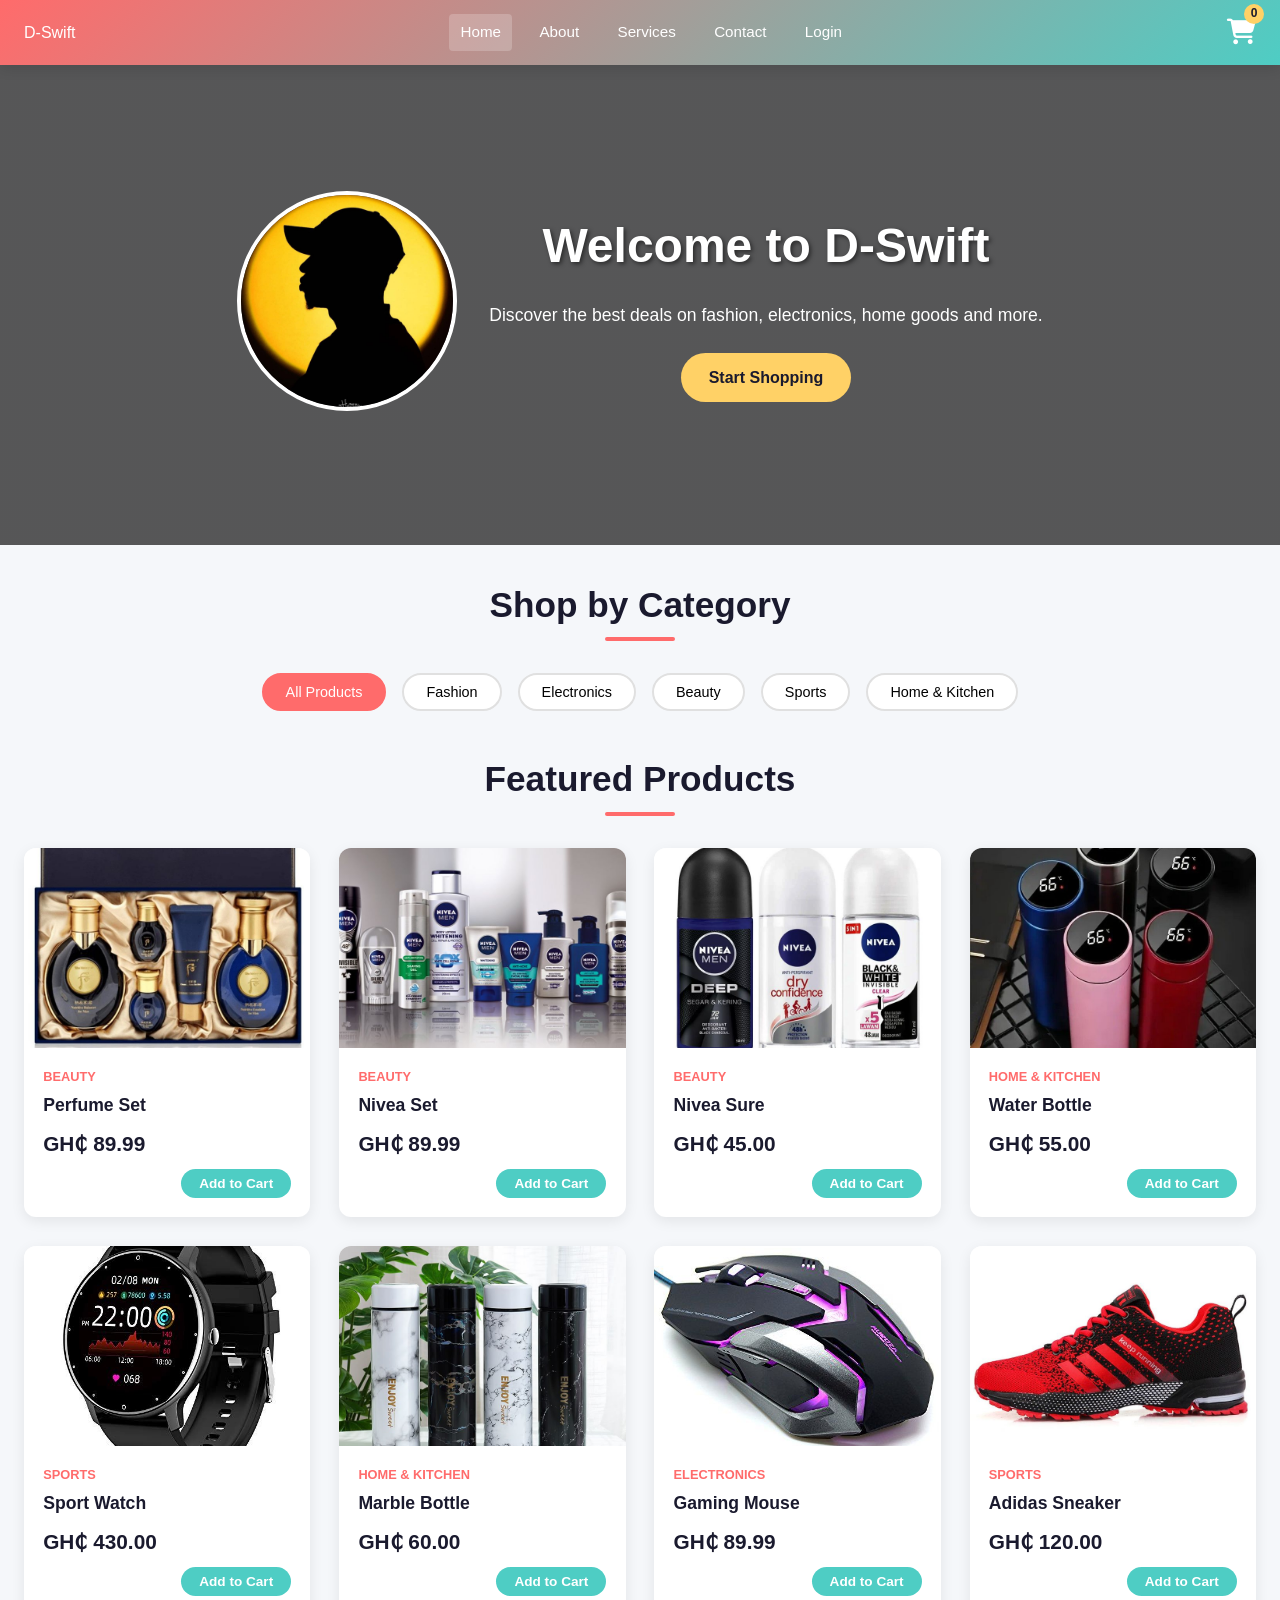
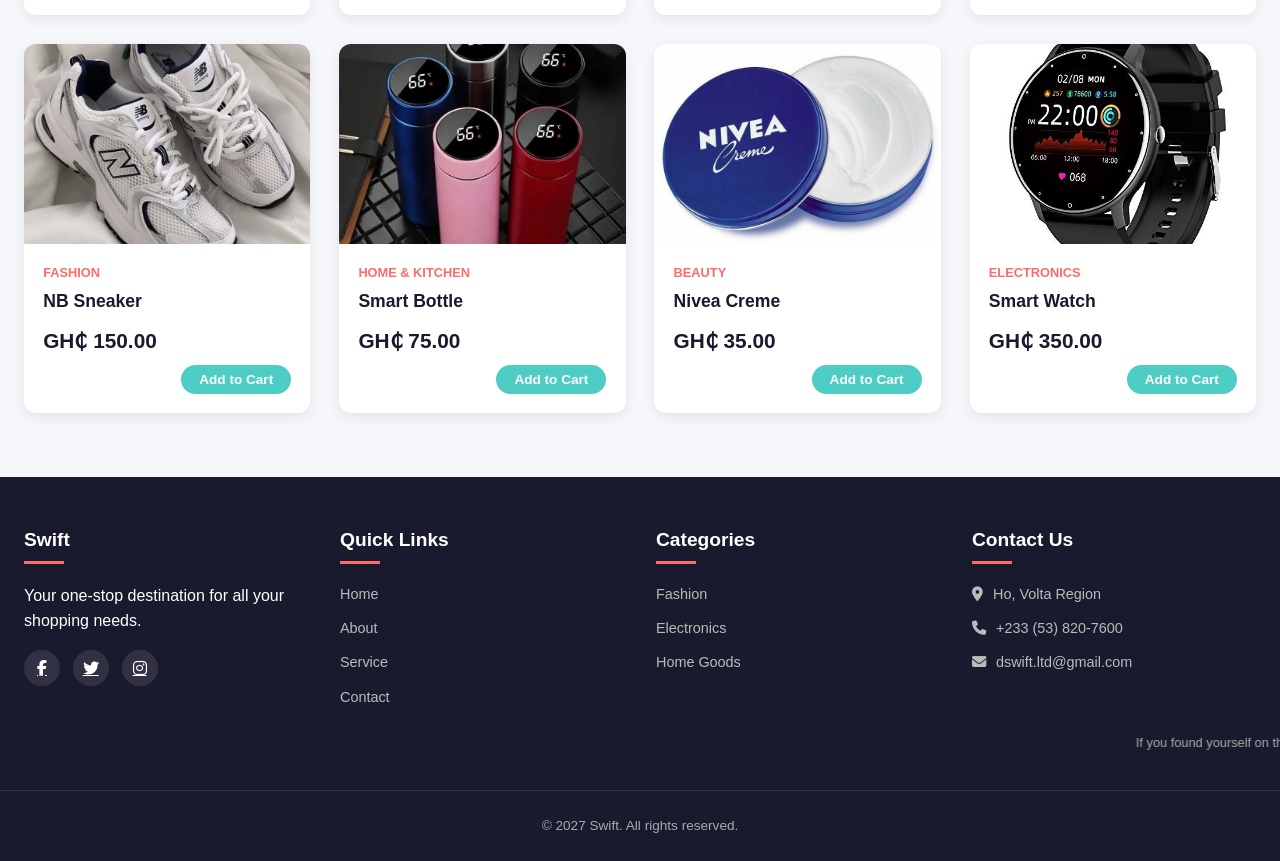
==== index.html @ 5091e409 "Update index.html" ====
<!DOCTYPE html>
<html lang="en">
<head>
    <meta charset="UTF-8">
    <meta name="viewport" content="width=device-width, initial-scale=1.0">
    <title>Swift</title>
    <link rel="stylesheet" href="kstyle.css">
    <link rel="icon" type="image" href="favicon.jpeg">
    <link rel="stylesheet" href="https://cdnjs.cloudflare.com/ajax/libs/font-awesome/6.4.0/css/all.min.css">
</head>
<body>

    <!-- ══════════════ DESKTOP HEADER (hidden on mobile) ══════════════ -->
    <header class="desktop-header">
        <div class="header-content">
            <div class="logo">
                <p>D-Swift</p>
            </div>
            <nav class="nav-links">
                <a href="#" class="active">Home</a>
                <a href="about.html">About</a>
                <a href="service.html">Services</a>
                <a href="contact.html">Contact</a>
                <a href="login.html">Login</a>
            </nav>
            <div class="cart-icon" id="cartIcon">
                <i class="fas fa-shopping-cart"></i>
                <span class="cart-count">0</span>
            </div>
        </div>
    </header>

    <!-- ══════════════ MOBILE HEADER (hidden on desktop) ══════════════ -->
    <div class="mobile-header">
        <div class="mobile-search-bar">
            <i class="fas fa-search"></i>
            <input type="text" placeholder="Search on Swift">
        </div>
        <div class="mobile-cart-icon" id="mobileCartIcon">
            <i class="fas fa-shopping-cart"></i>
            <span class="cart-count mobile-cart-count">0</span>
        </div>
    </div>

    <!-- ══════════════ DESKTOP HERO (hidden on mobile) ══════════════ -->
    <section class="hero desktop-hero">
        <div class="home-img">
            <img src="456.jpeg" alt="Hero">
        </div>
        <div class="hero-content">
            <h1>Welcome to D-Swift</h1>
            <p>Discover the best deals on fashion, electronics, home goods and more.</p>
            <a href="#products" class="btn">Start Shopping</a>
        </div>
    </section>

    <!-- ══════════════ MOBILE BANNER SLIDER (hidden on desktop) ══════════════ -->
    <div class="mobile-banner">
        <div class="banner-slide active" style="background: linear-gradient(135deg, #ff6b6b, #ffd166);">
            <div class="banner-text">
                <p class="banner-tag">NEW ARRIVALS</p>
                <h2>Shop Fashion</h2>
                <p>Up to <strong>40% OFF</strong></p>
                <a href="#products" class="banner-btn">Shop Now</a>
            </div>
            <div class="banner-img"><i class="fas fa-tshirt"></i></div>
        </div>
        <div class="banner-slide" style="background: linear-gradient(135deg, #4ecdc4, #1a1a2e);">
            <div class="banner-text">
                <p class="banner-tag">HOT DEALS</p>
                <h2>Electronics</h2>
                <p>Best prices <strong>guaranteed</strong></p>
                <a href="#products" class="banner-btn">Shop Now</a>
            </div>
            <div class="banner-img"><i class="fas fa-laptop"></i></div>
        </div>
        <div class="banner-slide" style="background: linear-gradient(135deg, #ffd166, #ff6b6b);">
            <div class="banner-text">
                <p class="banner-tag">CLEARANCE</p>
                <h2>Home Goods</h2>
                <p>Starting from <strong>GH₵ 30</strong></p>
                <a href="#products" class="banner-btn">Shop Now</a>
            </div>
            <div class="banner-img"><i class="fas fa-couch"></i></div>
        </div>
        <div class="banner-dots">
            <span class="dot active"></span>
            <span class="dot"></span>
            <span class="dot"></span>
        </div>
    </div>

    <!-- ══════════════ MOBILE FLASH SALE BAR ══════════════ -->
    <div class="flash-bar mobile-only">
        <div class="flash-left">
            <i class="fas fa-bolt"></i>
            <span>Flash Sales</span>
            <small id="flashTimer">06h : 00m : 00s</small>
        </div>
        <a href="#products" class="see-all">See All &rsaquo;</a>
    </div>

    <!-- ══════════════ SHARED MAIN CONTENT ══════════════ -->
    <div class="container">
        <!-- Desktop category heading -->
        <h2 class="section-title desktop-only">Shop by Category</h2>

        <!-- Category buttons -->
        <div class="categories">
            <button class="category-btn active" data-cat="all">All Products</button>
            <button class="category-btn" data-cat="Fashion">Fashion</button>
            <button class="category-btn" data-cat="Electronics">Electronics</button>
            <button class="category-btn" data-cat="Beauty">Beauty</button>
            <button class="category-btn" data-cat="Sports">Sports</button>
            <button class="category-btn" data-cat="Home & Kitchen">Home & Kitchen</button>
        </div>

        <h2 class="section-title desktop-only" id="products">Featured Products</h2>
        <h2 class="section-title mobile-only" id="products" style="font-size:1rem; margin:0.5rem 0 0.8rem; text-align:left;">Featured Products</h2>

        <div class="products-grid" id="productsGrid"></div>
    </div>

    <!-- ══════════════ SHOPPING CART PANEL ══════════════ -->
    <div class="cart-container" id="cartContainer">
        <div class="cart-header">
            <h2>Your Cart</h2>
            <button class="close-cart" id="closeCart"><i class="fas fa-times"></i></button>
        </div>
        <div class="cart-items" id="cartItems">
            <div class="cart-empty">
                <i class="fas fa-shopping-cart"></i>
                <p>Your cart is empty</p>
            </div>
        </div>
        <div class="cart-footer">
            <div class="cart-total">
                <span>Total:</span>
                <span id="cartTotal">GH₵ 0.00</span>
            </div>
            <button class="checkout-btn">Proceed to Checkout</button>
        </div>
    </div>
    <div class="overlay" id="overlay"></div>

    <!-- ══════════════ DESKTOP FOOTER (hidden on mobile) ══════════════ -->
    <footer class="desktop-footer">
        <div class="footer-content">
            <div class="footer-column">
                <h3>Swift</h3>
                <p>Your one-stop destination for all your shopping needs.</p>
                <div class="social-links">
                    <a href="#"><i class="fab fa-facebook-f"></i></a>
                    <a href="#"><i class="fab fa-twitter"></i></a>
                    <a href="#"><i class="fab fa-instagram"></i></a>
                </div>
            </div>
            <div class="footer-column">
                <h3>Quick Links</h3>
                <ul class="footer-links">
                    <li><a href="index.html">Home</a></li>
                    <li><a href="about.html">About</a></li>
                    <li><a href="service.html">Service</a></li>
                    <li><a href="contact.html">Contact</a></li>
                </ul>
            </div>
            <div class="footer-column">
                <h3>Categories</h3>
                <ul class="footer-links">
                    <li><a href="#">Fashion</a></li>
                    <li><a href="#">Electronics</a></li>
                    <li><a href="#">Home Goods</a></li>
                </ul>
            </div>
            <div class="footer-column">
                <h3>Contact Us</h3>
                <ul class="footer-links">
                    <li><i class="fas fa-map-marker-alt"></i> Ho, Volta Region</li>
                    <li><i class="fas fa-phone"></i> +233 (53) 820-7600</li>
                    <li><i class="fas fa-envelope"></i> dswift.ltd@gmail.com</li>
                </ul>
            </div>
        </div>
        <marquee>If you found yourself on this website, it is not a mistake. You are here because you either want to buy or sell. My name is D-swift and I am here to make your shopping easier. Call Us On +233 53-820-7600. Thank You. Nice Shopping.</marquee>
        <div class="copyright"><p>&copy; 2027 Swift. All rights reserved.</p></div>
    </footer>

    <!-- ══════════════ MOBILE BOTTOM NAV (hidden on desktop) ══════════════ -->
    <nav class="mobile-bottom-nav">
        <a href="index.html" class="mob-nav-item active">
            <i class="fas fa-home"></i>
            <span>Home</span>
        </a>
        <a href="service.html" class="mob-nav-item">
            <i class="fas fa-th-large"></i>
            <span>Categories</span>
        </a>
        <a href="#" class="mob-nav-item" id="mobCartBtn">
            <i class="fas fa-shopping-cart"></i>
            <span>Cart</span>
            <span class="mob-nav-badge cart-count mobile-cart-count2">0</span>
        </a>
        <a href="#" class="mob-nav-item">
            <i class="fas fa-heart"></i>
            <span>Wishlist</span>
        </a>
        <a href="profile.html" class="mob-nav-item">
            <i class="fas fa-user"></i>
            <span>Account</span>
        </a>
    </nav>

    <script src="kscript.js"></script>
</body>
</html>
<script>
(function(){
    const loggedIn = localStorage.getItem("swiftLoggedIn") === "true";
    const user = JSON.parse(localStorage.getItem("swiftUser") || "null");
    const loginLink = document.querySelector('.nav-links a[href="login.html"]');
    if (loginLink && loggedIn && user) {
        loginLink.href = "profile.html";
        loginLink.textContent = user.name.split(" ")[0];
    }
    // Mobile account tab always goes to profile
    const mobAccount = document.querySelector('.mobile-bottom-nav a[href="login.html"], .mobile-bottom-nav a[href="profile.html"]');
    if (mobAccount) mobAccount.href = "profile.html";
})();
</script>
---- kstyle.css ----
* { margin:0; padding:0; box-sizing:border-box; font-family:'Segoe UI',Tahoma,Geneva,Verdana,sans-serif; }
:root {
    --primary: #ff6b6b;
    --secondary: #4ecdc4;
    --dark: #1a1a2e;
    --accent: #ffd166;
}
body { background:#f5f7fa; color:#333; line-height:1.6; }

/* ══ SHOW/HIDE HELPERS ══ */
.mobile-only  { display: none; }
.desktop-only { display: block; }

/* ══════════════════════════════════════
   DESKTOP STYLES  (>= 601px)
══════════════════════════════════════ */
.desktop-header {
    position: sticky; top:0; z-index:100;
    background: linear-gradient(135deg, var(--primary), var(--secondary));
    color:white;
    box-shadow: 0 4px 12px rgba(0,0,0,0.1);
    padding: 0 1.5rem;
}
.header-content {
    display:flex; align-items:center; justify-content:space-between;
    gap:1rem; min-height:65px; max-width:1400px; margin:0 auto;
}
.logo img { height:60px; width:120px; object-fit:contain; }
.nav-links { display:flex; gap:1rem; flex:1; justify-content:center; }
.nav-links a {
    color:white; text-decoration:none; font-weight:500; font-size:0.95rem;
    padding:0.4rem 0.7rem; border-radius:4px; transition:background 0.3s;
}
.nav-links a:hover, .nav-links a.active { background:rgba(255,255,255,0.2); }
.cart-icon {
    position:relative; cursor:pointer; font-size:1.6rem; color:white;
}
.cart-count {
    position:absolute; top:-8px; right:-8px;
    background:var(--accent); color:var(--dark);
    border-radius:50%; width:20px; height:20px;
    display:flex; align-items:center; justify-content:center;
    font-size:0.75rem; font-weight:bold;
}

/* Desktop hero */
.desktop-hero {
    background: linear-gradient(rgba(0,0,0,0.65),rgba(0,0,0,0.65)),
                url('https://images.unsplash.com/photo-1596727147700-6a0b6a0c0d5d?auto=format&fit=crop&w=1950&q=80') center/cover;
    height:480px; display:flex; align-items:center; justify-content:center;
    text-align:center; color:white; gap:2rem; padding:2rem;
    margin-bottom:2rem;
}
.home-img img { width:220px; border-radius:50%; border:4px solid white; }
.hero-content { max-width:600px; }
.hero-content h1 { font-size:3rem; margin-bottom:1rem; text-shadow:2px 2px 4px rgba(0,0,0,0.5); }
.hero-content p  { font-size:1.1rem; margin-bottom:1.5rem; }
.btn {
    display:inline-block; background:var(--accent); color:var(--dark);
    padding:12px 28px; border-radius:30px; text-decoration:none;
    font-weight:600; font-size:1rem; transition:all 0.3s;
}
.btn:hover { transform:translateY(-3px); box-shadow:0 8px 20px rgba(0,0,0,0.15); }

/* Shared container */
.container { max-width:1400px; margin:0 auto; padding:0 1.5rem; }
.section-title {
    text-align:center; margin:2rem 0 2.5rem;
    font-size:2.2rem; color:var(--dark); position:relative;
}
.section-title::after {
    content:''; position:absolute; bottom:-8px; left:50%; transform:translateX(-50%);
    width:70px; height:4px; background:var(--primary); border-radius:2px;
}

/* Categories */
.categories {
    display:flex; justify-content:center; gap:1rem;
    margin-bottom:2.5rem; flex-wrap:wrap;
}
.category-btn {
    padding:9px 22px; background:white; border:2px solid #e0e0e0;
    border-radius:30px; cursor:pointer; font-weight:500; font-size:0.9rem;
    transition:all 0.3s;
}
.category-btn:hover, .category-btn.active {
    background:var(--primary); color:white; border-color:var(--primary);
}

/* Products grid — desktop */
.products-grid {
    display:grid;
    grid-template-columns: repeat(auto-fill, minmax(240px,1fr));
    gap:1.8rem; margin-bottom:4rem;
}
.product-card {
    background:white; border-radius:12px; overflow:hidden;
    box-shadow:0 4px 14px rgba(0,0,0,0.08); transition:transform 0.3s;
}
.product-card:hover { transform:translateY(-8px); }
.product-image { height:200px; overflow:hidden; background:#f0f0f0; }
.product-image img { width:100%; height:100%; object-fit:cover; transition:transform 0.5s; }
.product-card:hover .product-image img { transform:scale(1.08); }
.product-info { padding:1.2rem; }
.product-category { color:var(--primary); font-size:0.8rem; text-transform:uppercase; font-weight:600; margin-bottom:4px; }
.product-name  { font-size:1.1rem; color:var(--dark); margin-bottom:4px; }
.product-price { font-size:1.3rem; font-weight:700; color:var(--dark); margin:8px 0; }
.product-actions { display:flex; justify-content:flex-end; }
.add-to-cart {
    background:var(--secondary); color:white; border:none;
    padding:7px 18px; border-radius:30px; cursor:pointer;
    font-weight:600; font-size:0.85rem; transition:background 0.3s;
}
.add-to-cart:hover { background:#3dbdb4; }

/* Cart panel */
.cart-container {
    position:fixed; top:0; right:-420px; width:390px; height:100vh;
    background:white; box-shadow:-5px 0 15px rgba(0,0,0,0.12);
    z-index:1000; transition:right 0.4s ease; display:flex; flex-direction:column;
}
.cart-container.active { right:0; }
.cart-header {
    padding:1.2rem 1.5rem; background:var(--primary); color:white;
    display:flex; justify-content:space-between; align-items:center;
}
.close-cart { background:none; border:none; color:white; font-size:1.4rem; cursor:pointer; }
.cart-items  { flex:1; overflow-y:auto; padding:1.2rem 1.5rem; }
.cart-item   { display:flex; gap:1rem; padding:1rem 0; border-bottom:1px solid #eee; }
.cart-item-image { width:75px; height:75px; border-radius:8px; overflow:hidden; background:#f0f0f0; flex-shrink:0; }
.cart-item-image img { width:100%; height:100%; object-fit:cover; }
.cart-item-details { flex:1; }
.cart-item-name  { font-weight:600; margin-bottom:4px; font-size:0.95rem; }
.cart-item-price { color:var(--primary); font-weight:700; margin-bottom:6px; }
.cart-item-controls { display:flex; align-items:center; gap:0.5rem; }
.quantity-btn {
    width:28px; height:28px; border-radius:50%; border:1px solid #ddd;
    background:white; cursor:pointer; display:flex; align-items:center; justify-content:center;
}
.quantity { min-width:28px; text-align:center; }
.remove-item { color:#ff6b6b; background:none; border:none; cursor:pointer; margin-left:auto; }
.cart-footer { padding:1.2rem 1.5rem; border-top:1px solid #eee; }
.cart-total  { display:flex; justify-content:space-between; font-size:1.15rem; font-weight:700; margin-bottom:1.2rem; }
.checkout-btn {
    width:100%; padding:13px; background:var(--primary); color:white;
    border:none; border-radius:8px; font-size:1rem; font-weight:600;
    cursor:pointer; transition:background 0.3s;
}
.checkout-btn:hover { background:#ff5252; }
.cart-empty { text-align:center; padding:2rem; color:#888; }
.cart-empty i { font-size:2.5rem; margin-bottom:1rem; color:#ddd; display:block; }

.overlay {
    position:fixed; inset:0; background:rgba(0,0,0,0.5);
    z-index:999; opacity:0; visibility:hidden; transition:all 0.4s;
}
.overlay.active { opacity:1; visibility:visible; }

/* Desktop footer */
.desktop-footer {
    background:var(--dark); color:white;
    padding:3rem 0 1.5rem; margin-top:3rem;
}
.footer-content {
    display:grid; grid-template-columns:repeat(auto-fit,minmax(200px,1fr));
    gap:2rem; max-width:1400px; margin:0 auto; padding:0 1.5rem;
}
.footer-column h3 {
    font-size:1.2rem; margin-bottom:1.2rem;
    padding-bottom:0.5rem; position:relative;
}
.footer-column h3::after {
    content:''; position:absolute; bottom:0; left:0;
    width:40px; height:3px; background:var(--primary);
}
.footer-links { list-style:none; }
.footer-links li { margin-bottom:0.7rem; font-size:0.9rem; color:#bbb; }
.footer-links a { color:#bbb; text-decoration:none; transition:color 0.3s; }
.footer-links a:hover { color:var(--accent); }
.footer-links li i { margin-right:6px; }
.social-links { display:flex; gap:0.8rem; margin-top:1rem; flex-wrap:wrap; }
.social-links a {
    display:flex; align-items:center; justify-content:center;
    width:36px; height:36px; border-radius:50%;
    background:rgba(255,255,255,0.1); color:white; transition:all 0.3s;
}
.social-links a:hover { background:var(--primary); transform:translateY(-3px); }
.desktop-footer marquee { color:#aaa; font-size:0.8rem; padding:0.8rem 1.5rem; display:block; }
.copyright { text-align:center; padding-top:1.5rem; margin-top:1.5rem; border-top:1px solid rgba(255,255,255,0.1); color:#aaa; font-size:0.85rem; }

/* Hide mobile elements on desktop */
.mobile-header, .mobile-banner, .flash-bar,
.mobile-bottom-nav { display:none; }


/* ══════════════════════════════════════
   MOBILE STYLES  (<= 600px)
══════════════════════════════════════ */
@media (max-width: 600px) {
    /* swap visibility */
    .mobile-only  { display: block; }
    .desktop-only { display: none !important; }
    .desktop-header, .desktop-hero, .desktop-footer { display:none !important; }
    .mobile-header, .mobile-banner, .flash-bar, .mobile-bottom-nav { display:flex; }
    .mobile-banner { display:block; }
    .flash-bar { display:flex; }

    body { padding-bottom: 65px; background:#f0f0f0; }

    /* ── Mobile top header ── */
    .mobile-header {
        position:sticky; top:0; z-index:100;
        background:white; padding:10px 12px;
        align-items:center; gap:10px;
        box-shadow:0 2px 8px rgba(0,0,0,0.1);
    }
    .mobile-search-bar {
        flex:1; display:flex; align-items:center; gap:8px;
        background:#f2f2f2; border-radius:8px; padding:9px 12px;
    }
    .mobile-search-bar i { color:#888; font-size:0.9rem; }
    .mobile-search-bar input {
        border:none; background:transparent; outline:none;
        font-size:0.9rem; width:100%; color:#333;
    }
    .mobile-search-bar input::placeholder { color:#aaa; }
    .mobile-cart-icon {
        position:relative; font-size:1.4rem; color:var(--dark); flex-shrink:0; cursor:pointer;
    }
    .mobile-cart-count {
        position:absolute; top:-6px; right:-6px;
        background:var(--primary); color:white;
        border-radius:50%; width:17px; height:17px;
        display:flex; align-items:center; justify-content:center;
        font-size:0.65rem; font-weight:bold;
    }

    /* ── Mobile banner slider ── */
    .mobile-banner {
        position:relative; overflow:hidden; margin:0;
    }
    .banner-slide {
        display:none; padding:18px 16px;
        align-items:center; justify-content:space-between;
        min-height:150px;
        animation: fadeSlide 0.5s ease;
    }
    .banner-slide.active { display:flex; }
    @keyframes fadeSlide { from{opacity:0;transform:translateX(30px)} to{opacity:1;transform:translateX(0)} }
    .banner-text { color:white; }
    .banner-tag { font-size:0.65rem; text-transform:uppercase; background:rgba(255,255,255,0.25); display:inline-block; padding:2px 8px; border-radius:20px; margin-bottom:5px; }
    .banner-text h2 { font-size:1.3rem; margin-bottom:4px; }
    .banner-text p  { font-size:0.85rem; }
    .banner-btn {
        display:inline-block; margin-top:8px; background:white;
        color:var(--dark); padding:5px 14px; border-radius:20px;
        font-size:0.78rem; font-weight:700; text-decoration:none;
    }
    .banner-img { font-size:3.5rem; color:rgba(255,255,255,0.35); }
    .banner-dots { position:absolute; bottom:8px; left:50%; transform:translateX(-50%); display:flex; gap:5px; }
    .dot { width:7px; height:7px; border-radius:50%; background:rgba(255,255,255,0.5); cursor:pointer; transition:background 0.3s; }
    .dot.active { background:white; }

    /* ── Flash bar ── */
    .flash-bar {
        background:#c8102e; color:white;
        padding:10px 14px; align-items:center; justify-content:space-between;
        margin:0;
    }
    .flash-left { display:flex; align-items:center; gap:8px; font-size:0.85rem; font-weight:700; }
    .flash-left i { color:#ffd166; }
    .flash-left small { background:rgba(0,0,0,0.25); padding:2px 8px; border-radius:4px; font-size:0.75rem; }
    .see-all { color:white; text-decoration:none; font-size:0.85rem; font-weight:600; }

    /* ── Container on mobile ── */
    .container { padding:10px 10px 0; }

    /* ── Categories on mobile — horizontal scroll ── */
    .categories {
        display:flex; justify-content:flex-start;
        gap:8px; margin-bottom:12px;
        overflow-x:auto; flex-wrap:nowrap;
        scrollbar-width:none; padding-bottom:4px;
    }
    .categories::-webkit-scrollbar { display:none; }
    .category-btn {
        padding:6px 14px; font-size:0.78rem; white-space:nowrap;
        flex-shrink:0; border-radius:20px;
    }

    /* ── Products grid — 2 columns like Jumia ── */
    .products-grid {
        display:grid; grid-template-columns:1fr 1fr;
        gap:8px; margin-bottom:80px;
    }
    .product-card {
        border-radius:8px;
        box-shadow:0 2px 6px rgba(0,0,0,0.08);
    }
    .product-card:hover { transform:none; }
    .product-image { height:150px; }
    .product-info { padding:8px; }
    .product-category { font-size:0.65rem; }
    .product-name  { font-size:0.82rem; white-space:nowrap; overflow:hidden; text-overflow:ellipsis; }
    .product-price { font-size:0.95rem; color:var(--primary); margin:4px 0; }
    .product-actions { margin-top:4px; }
    .add-to-cart {
        width:100%; padding:6px 0; font-size:0.75rem;
        border-radius:6px; text-align:center;
    }

    /* Cart panel full width on mobile */
    .cart-container { width:100%; right:-100%; }

    /* ── Mobile bottom nav ── */
    .mobile-bottom-nav {
        position:fixed; bottom:0; left:0; right:0;
        background:white; border-top:1px solid #e0e0e0;
        display:flex; z-index:200;
        box-shadow:0 -2px 10px rgba(0,0,0,0.1);
    }
    .mob-nav-item {
        flex:1; display:flex; flex-direction:column;
        align-items:center; justify-content:center;
        padding:8px 0; text-decoration:none;
        color:#666; font-size:0.65rem; gap:3px;
        position:relative;
    }
    .mob-nav-item i { font-size:1.15rem; }
    .mob-nav-item.active { color:var(--primary); }
    .mob-nav-item.active i { color:var(--primary); }
    .mob-nav-badge {
        position:absolute; top:4px; right:calc(50% - 18px);
        background:var(--primary); color:white;
        border-radius:50%; width:16px; height:16px;
        display:flex; align-items:center; justify-content:center;
        font-size:0.6rem; font-weight:bold;
    }
}

/* Tablet (601–900px) */
@media (min-width:601px) and (max-width:900px) {
    .products-grid { grid-template-columns:repeat(2,1fr); }
    .desktop-hero  { height:350px; }
    .hero-content h1 { font-size:2rem; }
    .footer-content { grid-template-columns:repeat(2,1fr); }
}
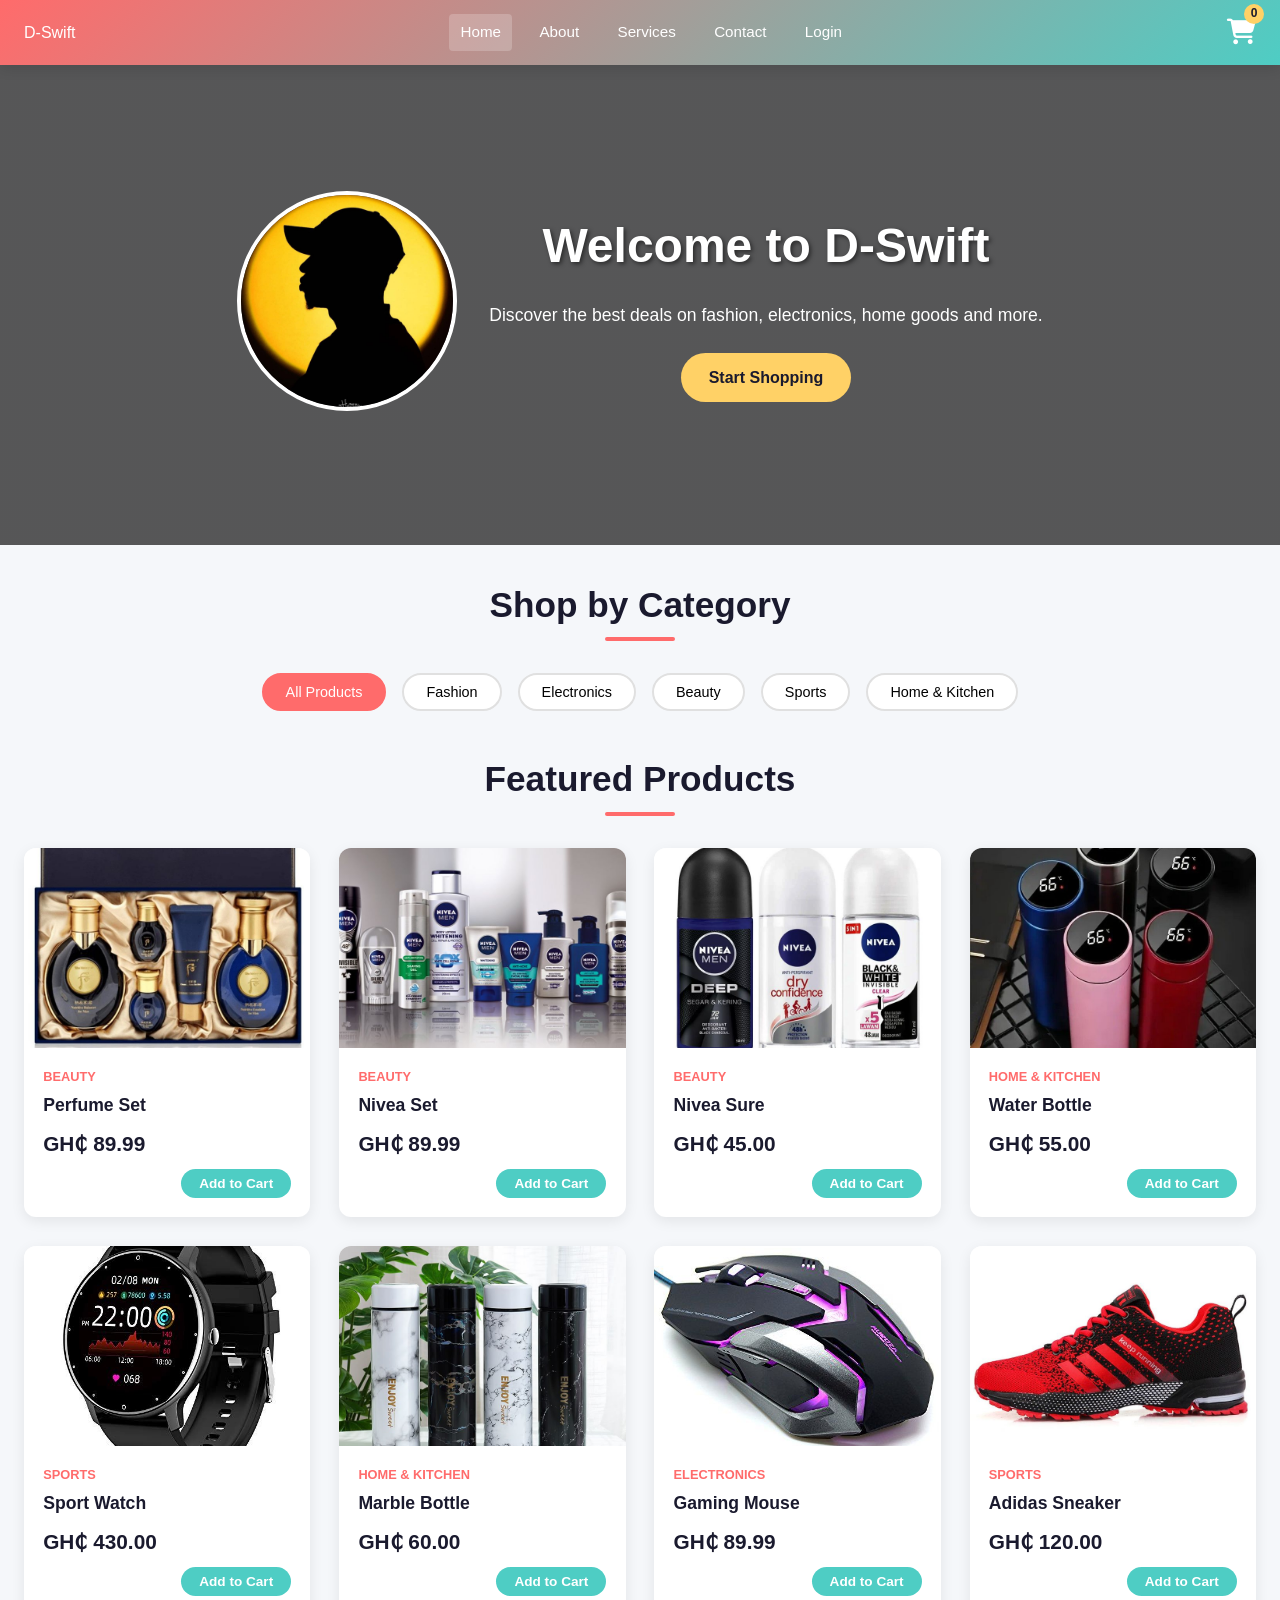
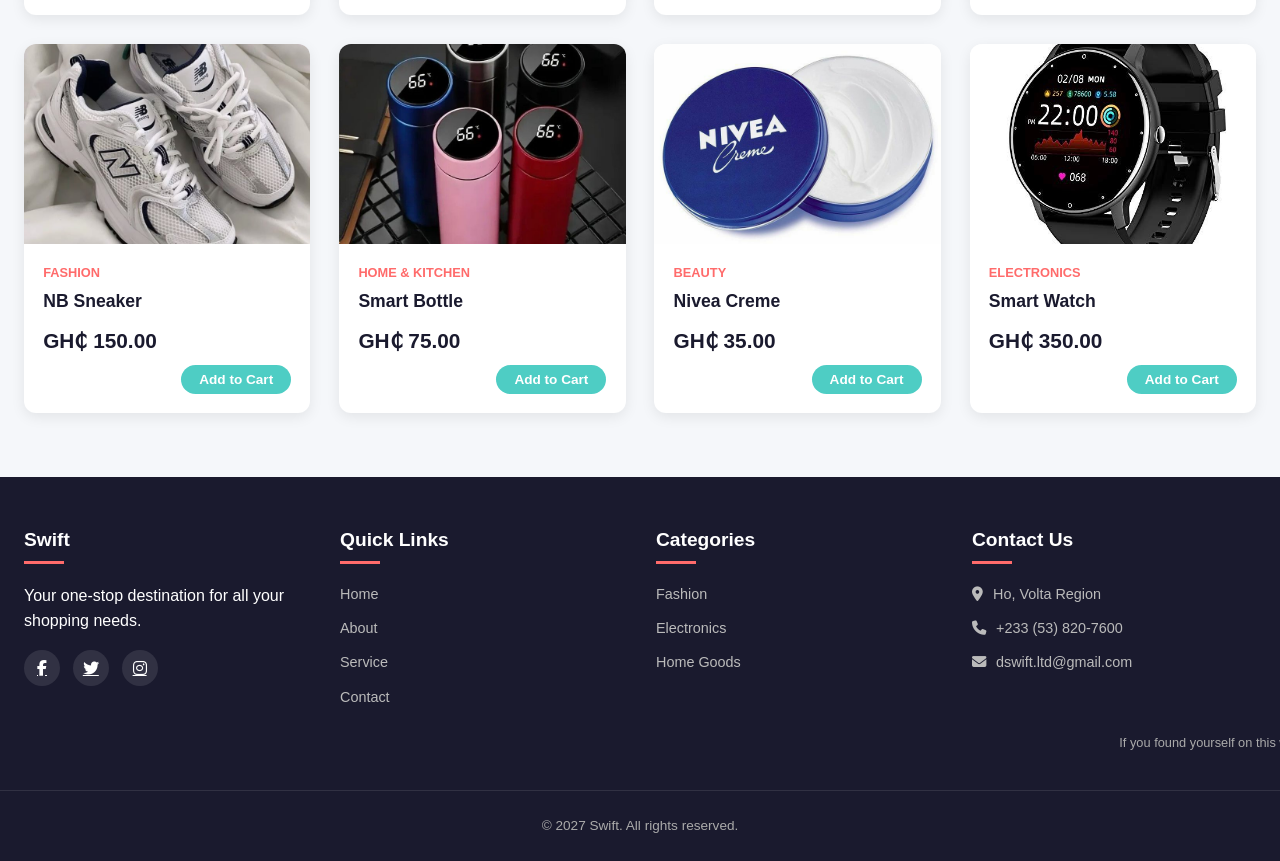
==== commit 595eeb4b: "Update search placeholder text in mobile header" ====
--- a/index.html
+++ b/index.html
@@ -34,7 +34,7 @@
     <div class="mobile-header">
         <div class="mobile-search-bar">
             <i class="fas fa-search"></i>
-            <input type="text" placeholder="Search on Swift">
+            <input type="text" placeholder="Search on D-Swift">
         </div>
         <div class="mobile-cart-icon" id="mobileCartIcon">
             <i class="fas fa-shopping-cart"></i>
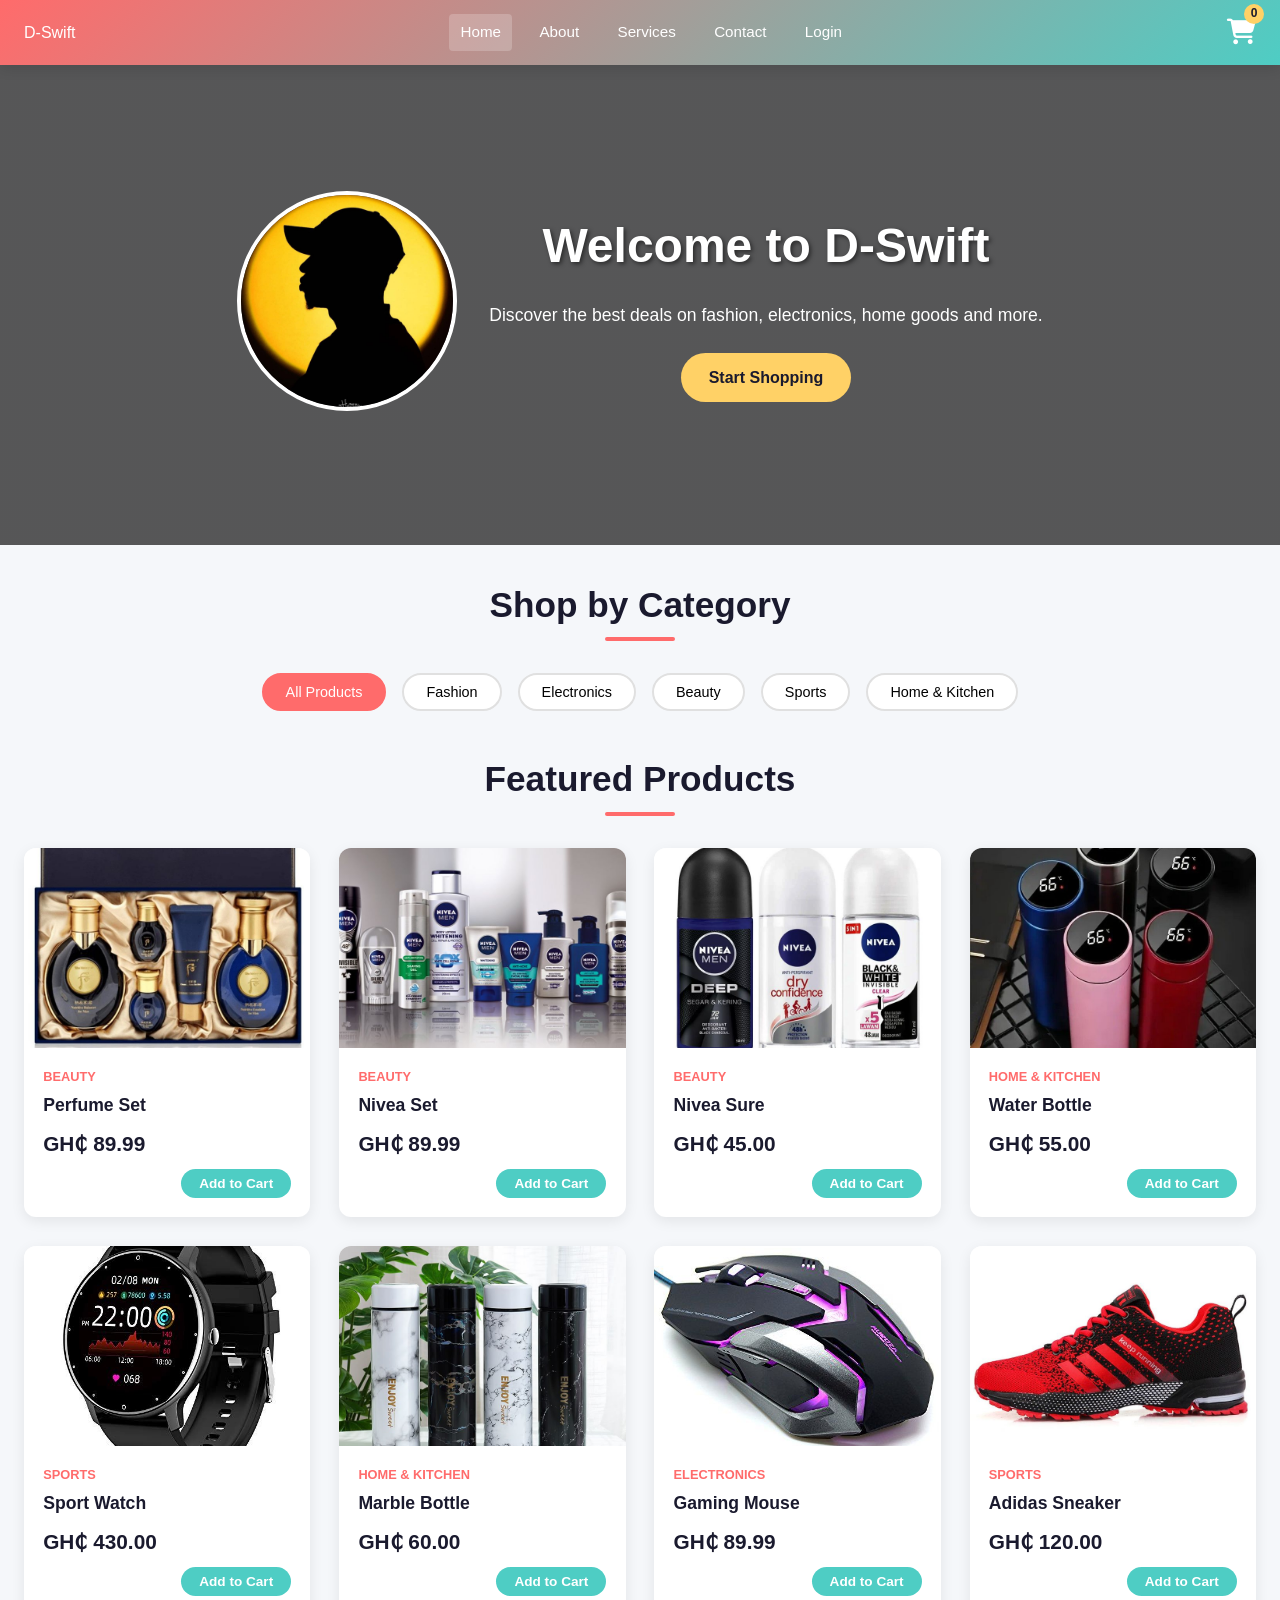
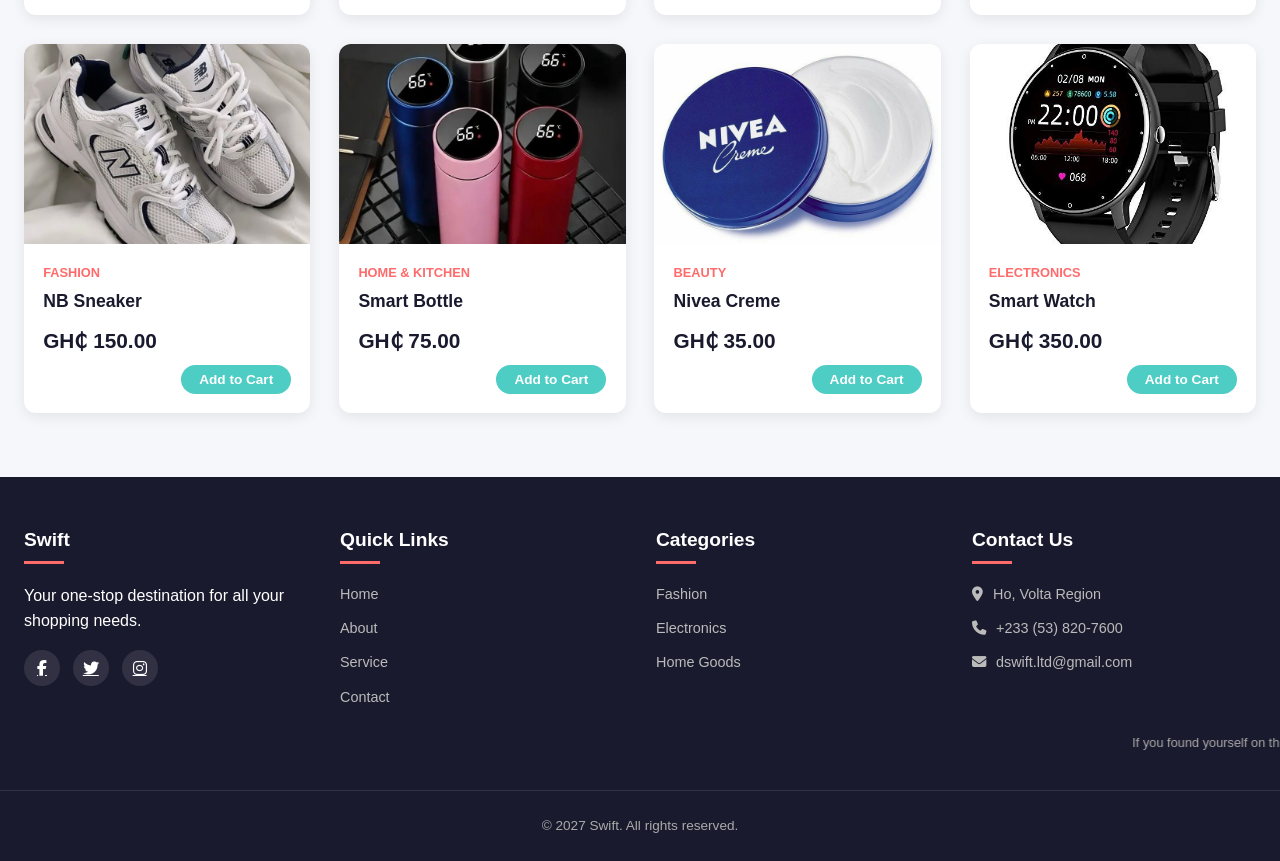
==== commit f7c398e9: "Add files via upload" ====
--- a/index.html
+++ b/index.html
@@ -204,7 +204,7 @@
             <i class="fas fa-heart"></i>
             <span>Wishlist</span>
         </a>
-        <a href="profile.html" class="mob-nav-item">
+        <a href="profile.html" class="mob-nav-item"
             <i class="fas fa-user"></i>
             <span>Account</span>
         </a>
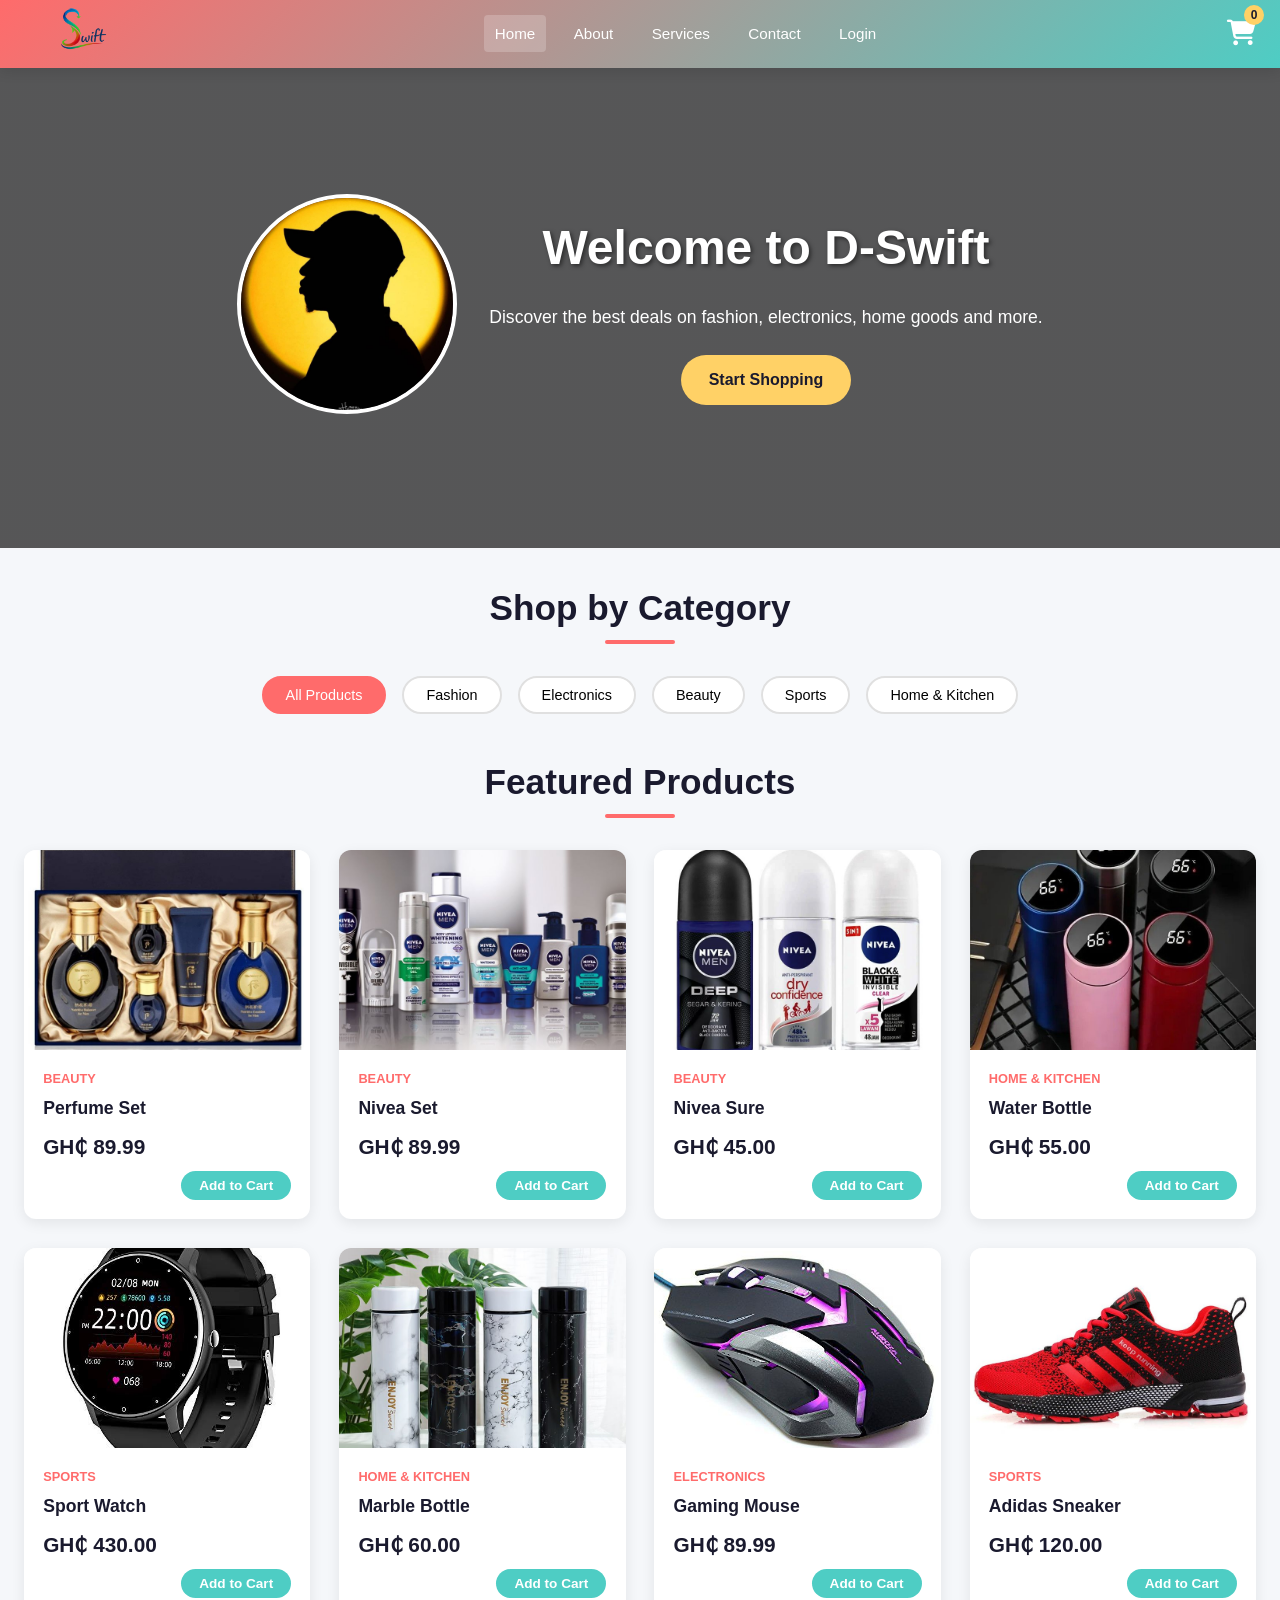
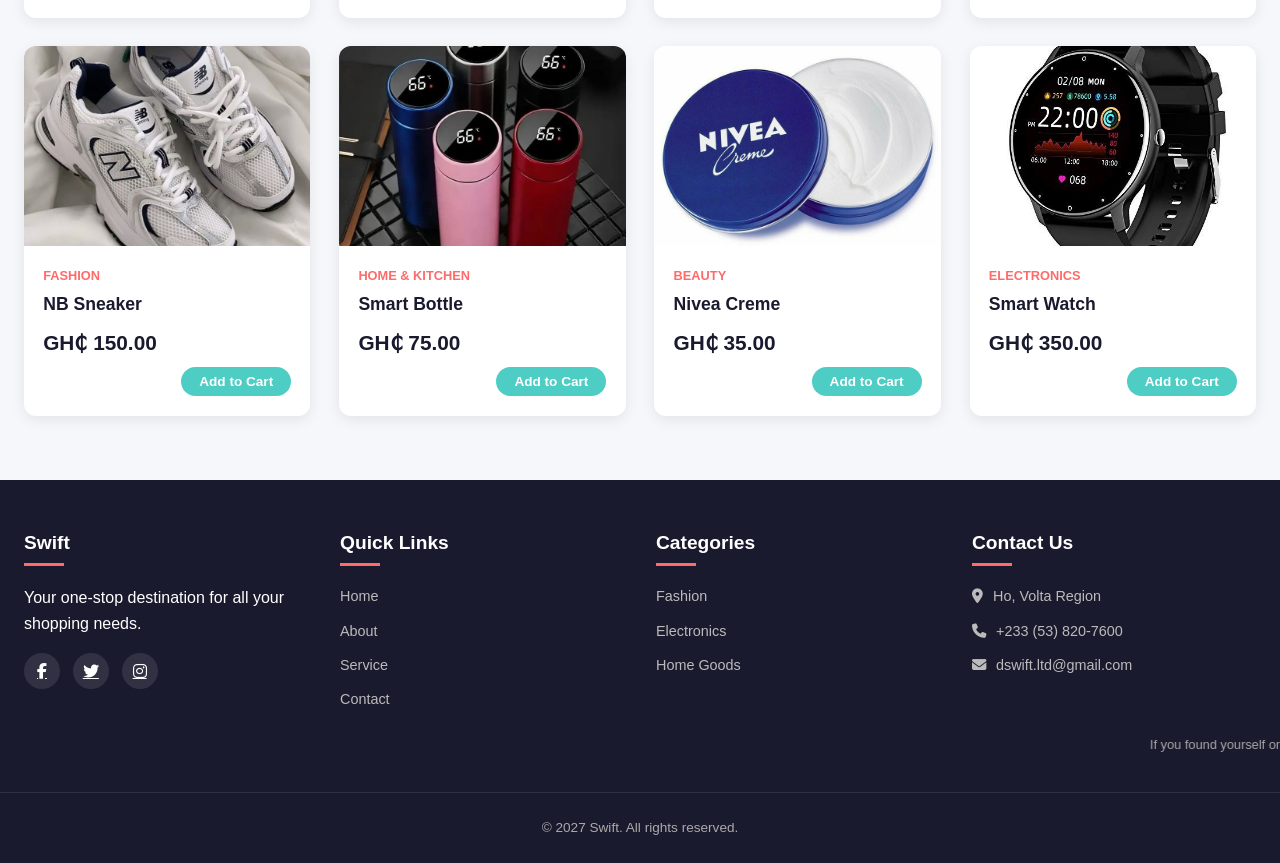
==== commit 57def447: "Add files via upload" ====
--- a/index.html
+++ b/index.html
@@ -5,7 +5,7 @@
     <meta name="viewport" content="width=device-width, initial-scale=1.0">
     <title>Swift</title>
     <link rel="stylesheet" href="kstyle.css">
-    <link rel="icon" type="image" href="favicon.jpeg">
+    <link rel="icon" type="image" href="789.png">
     <link rel="stylesheet" href="https://cdnjs.cloudflare.com/ajax/libs/font-awesome/6.4.0/css/all.min.css">
 </head>
 <body>
@@ -14,7 +14,7 @@
     <header class="desktop-header">
         <div class="header-content">
             <div class="logo">
-                <p>D-Swift</p>
+                <img src="789.png" alt="Swift">
             </div>
             <nav class="nav-links">
                 <a href="#" class="active">Home</a>
@@ -34,7 +34,7 @@
     <div class="mobile-header">
         <div class="mobile-search-bar">
             <i class="fas fa-search"></i>
-            <input type="text" placeholder="Search on D-Swift">
+            <input type="text" placeholder="Search on Swift">
         </div>
         <div class="mobile-cart-icon" id="mobileCartIcon">
             <i class="fas fa-shopping-cart"></i>
@@ -189,24 +189,24 @@
     <nav class="mobile-bottom-nav">
         <a href="index.html" class="mob-nav-item active">
             <i class="fas fa-home"></i>
-            <span>Home</span>
+            <span class="nav-label">Home</span>
         </a>
         <a href="service.html" class="mob-nav-item">
             <i class="fas fa-th-large"></i>
-            <span>Categories</span>
+            <span class="nav-label">Categories</span>
         </a>
         <a href="#" class="mob-nav-item" id="mobCartBtn">
             <i class="fas fa-shopping-cart"></i>
-            <span>Cart</span>
+            <span class="nav-label">Cart</span>
             <span class="mob-nav-badge cart-count mobile-cart-count2">0</span>
         </a>
         <a href="#" class="mob-nav-item">
             <i class="fas fa-heart"></i>
-            <span>Wishlist</span>
-        </a>
-        <a href="profile.html" class="mob-nav-item"
+            <span class="nav-label">Wishlist</span>
+        </a>
+        <a href="profile.html" class="mob-nav-item">
             <i class="fas fa-user"></i>
-            <span>Account</span>
+            <span class="nav-label">Account</span>
         </a>
     </nav>
 
--- a/kstyle.css
+++ b/kstyle.css
@@ -318,23 +318,33 @@
         background:white; border-top:1px solid #e0e0e0;
         display:flex; z-index:200;
         box-shadow:0 -2px 10px rgba(0,0,0,0.1);
+        height:58px;
     }
     .mob-nav-item {
-        flex:1; display:flex; flex-direction:column;
+        flex:1; min-width:0;
+        display:flex; flex-direction:column;
         align-items:center; justify-content:center;
-        padding:8px 0; text-decoration:none;
-        color:#666; font-size:0.65rem; gap:3px;
-        position:relative;
-    }
-    .mob-nav-item i { font-size:1.15rem; }
-    .mob-nav-item.active { color:var(--primary); }
-    .mob-nav-item.active i { color:var(--primary); }
+        padding:6px 2px; text-decoration:none;
+        color:#666; gap:2px;
+        position:relative; text-align:center;
+    }
+    .mob-nav-item > i {
+        font-size:1.15rem; flex-shrink:0; line-height:1;
+    }
+    .mob-nav-item > span.nav-label {
+        font-size:0.58rem; width:100%; text-align:center;
+        overflow:hidden; text-overflow:ellipsis;
+        white-space:nowrap; line-height:1;
+    }
+    .mob-nav-item.active       { color:var(--primary); }
+    .mob-nav-item.active > i   { color:var(--primary); }
     .mob-nav-badge {
-        position:absolute; top:4px; right:calc(50% - 18px);
+        position:absolute; top:4px; left:50%;
+        transform:translateX(4px);
         background:var(--primary); color:white;
-        border-radius:50%; width:16px; height:16px;
+        border-radius:50%; width:15px; height:15px;
         display:flex; align-items:center; justify-content:center;
-        font-size:0.6rem; font-weight:bold;
+        font-size:0.55rem; font-weight:bold; line-height:1;
     }
 }
 
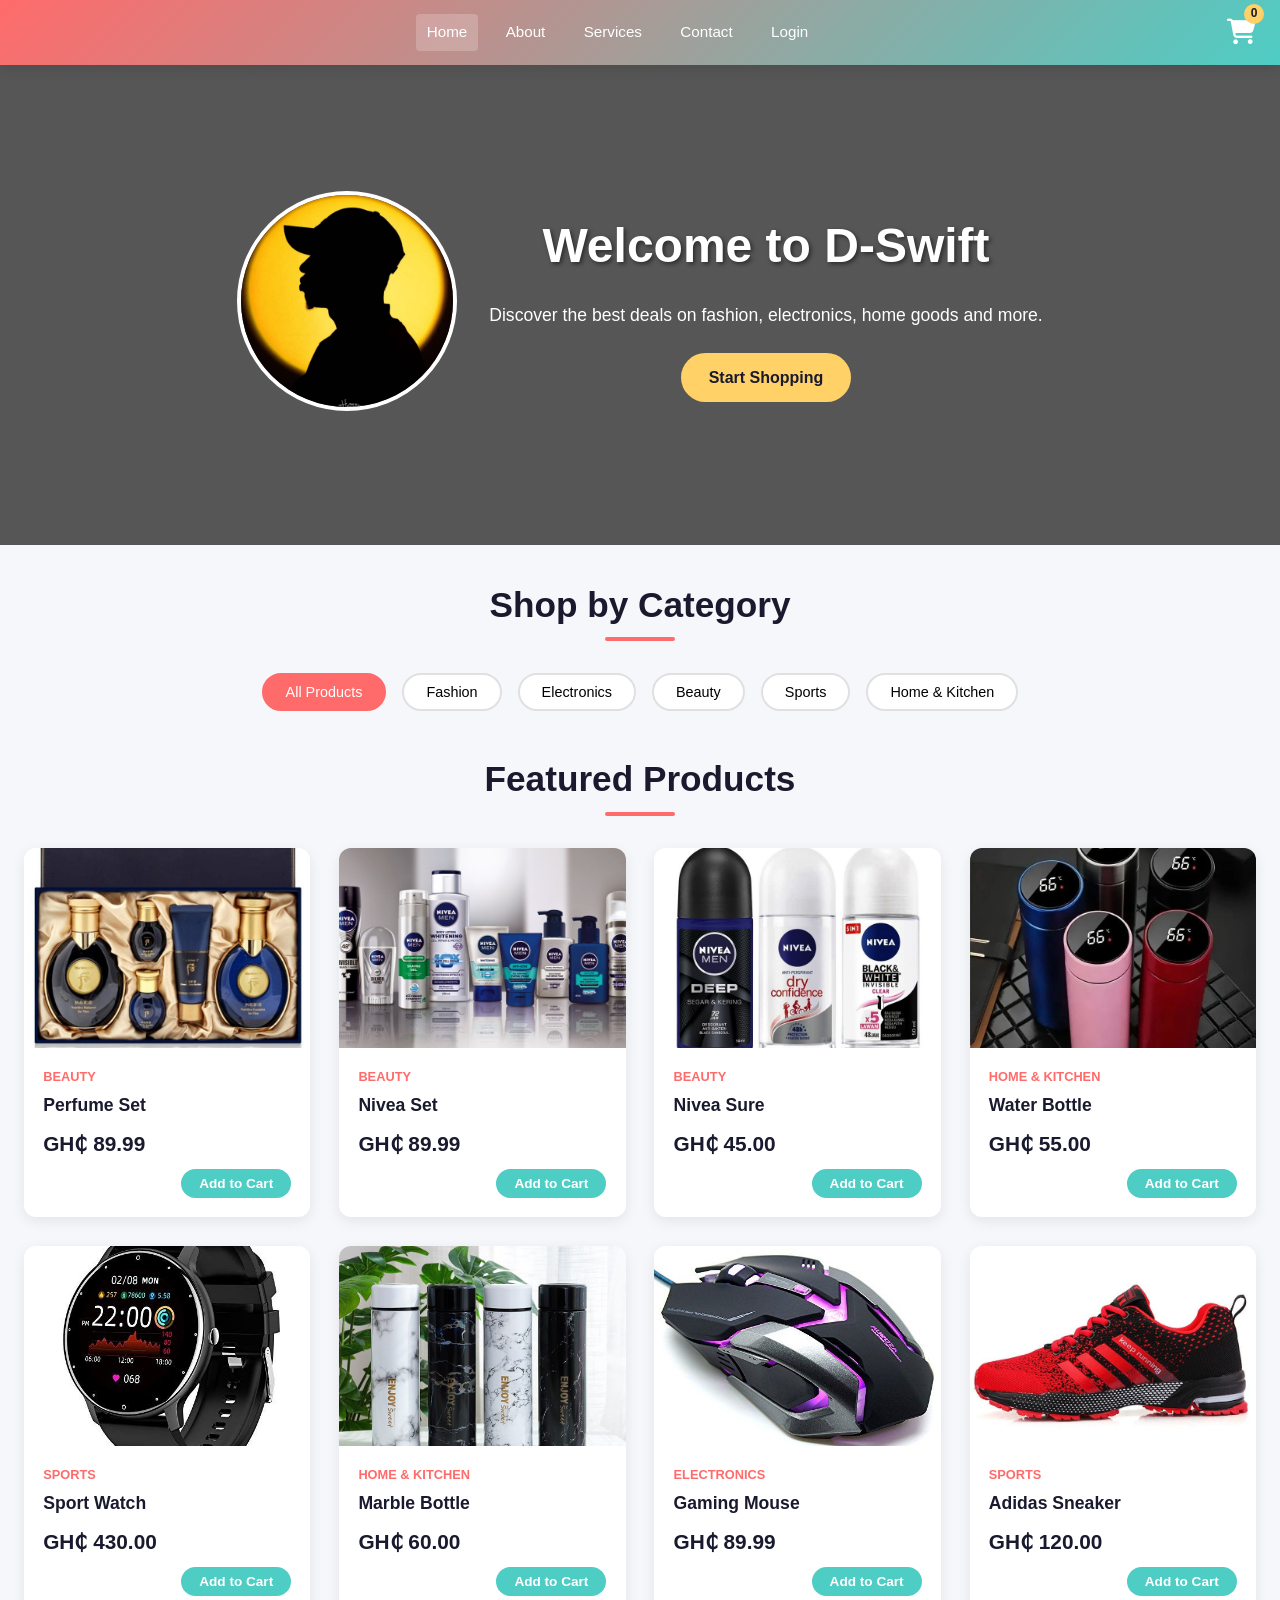
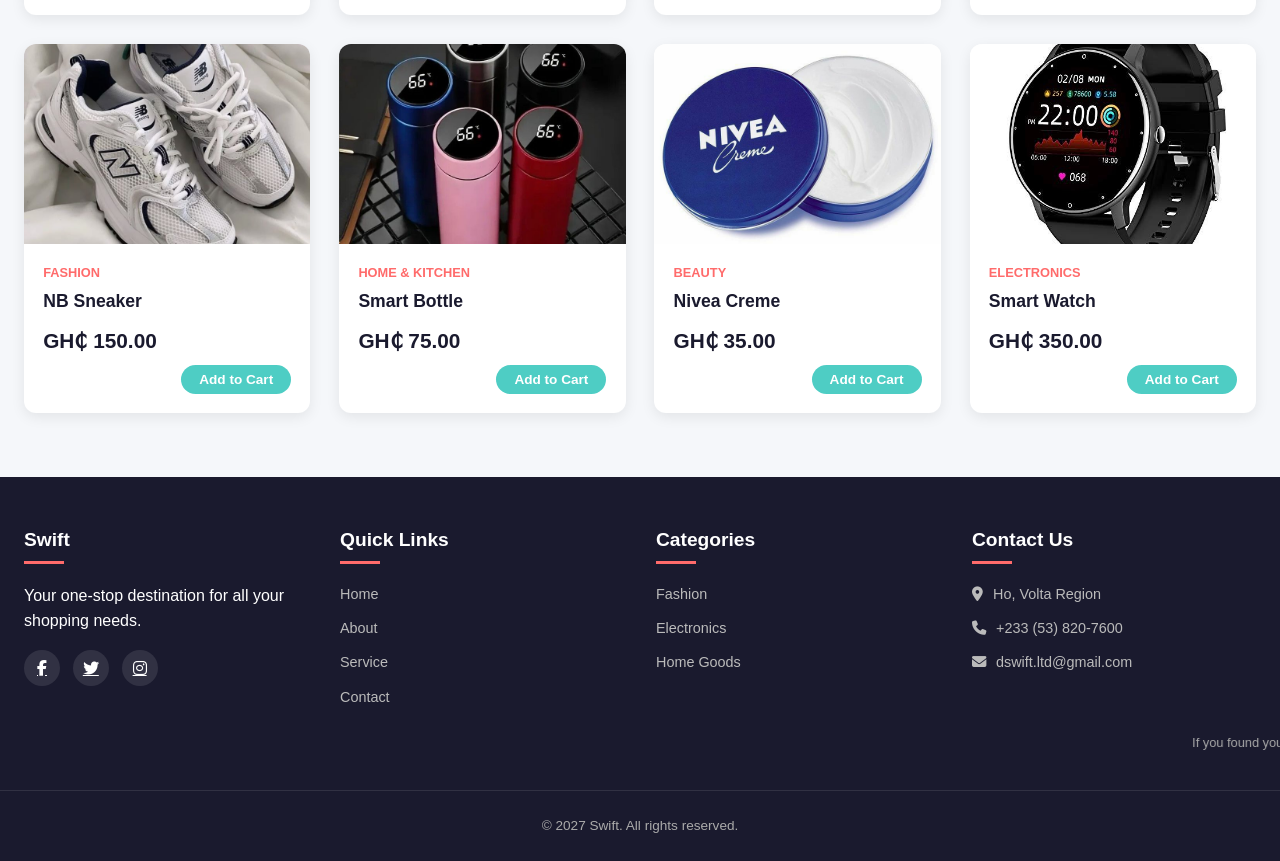
==== commit 085bd711: "Change favicon and update mobile search placeholder Updated the favicon and modified the mobile sear" ====
--- a/index.html
+++ b/index.html
@@ -5,7 +5,7 @@
     <meta name="viewport" content="width=device-width, initial-scale=1.0">
     <title>Swift</title>
     <link rel="stylesheet" href="kstyle.css">
-    <link rel="icon" type="image" href="789.png">
+    <link rel="icon" type="image" href="456.jpeg">
     <link rel="stylesheet" href="https://cdnjs.cloudflare.com/ajax/libs/font-awesome/6.4.0/css/all.min.css">
 </head>
 <body>
@@ -13,9 +13,6 @@
     <!-- ══════════════ DESKTOP HEADER (hidden on mobile) ══════════════ -->
     <header class="desktop-header">
         <div class="header-content">
-            <div class="logo">
-                <img src="789.png" alt="Swift">
-            </div>
             <nav class="nav-links">
                 <a href="#" class="active">Home</a>
                 <a href="about.html">About</a>
@@ -34,7 +31,7 @@
     <div class="mobile-header">
         <div class="mobile-search-bar">
             <i class="fas fa-search"></i>
-            <input type="text" placeholder="Search on Swift">
+            <input type="text" placeholder="Search on D-Swift">
         </div>
         <div class="mobile-cart-icon" id="mobileCartIcon">
             <i class="fas fa-shopping-cart"></i>
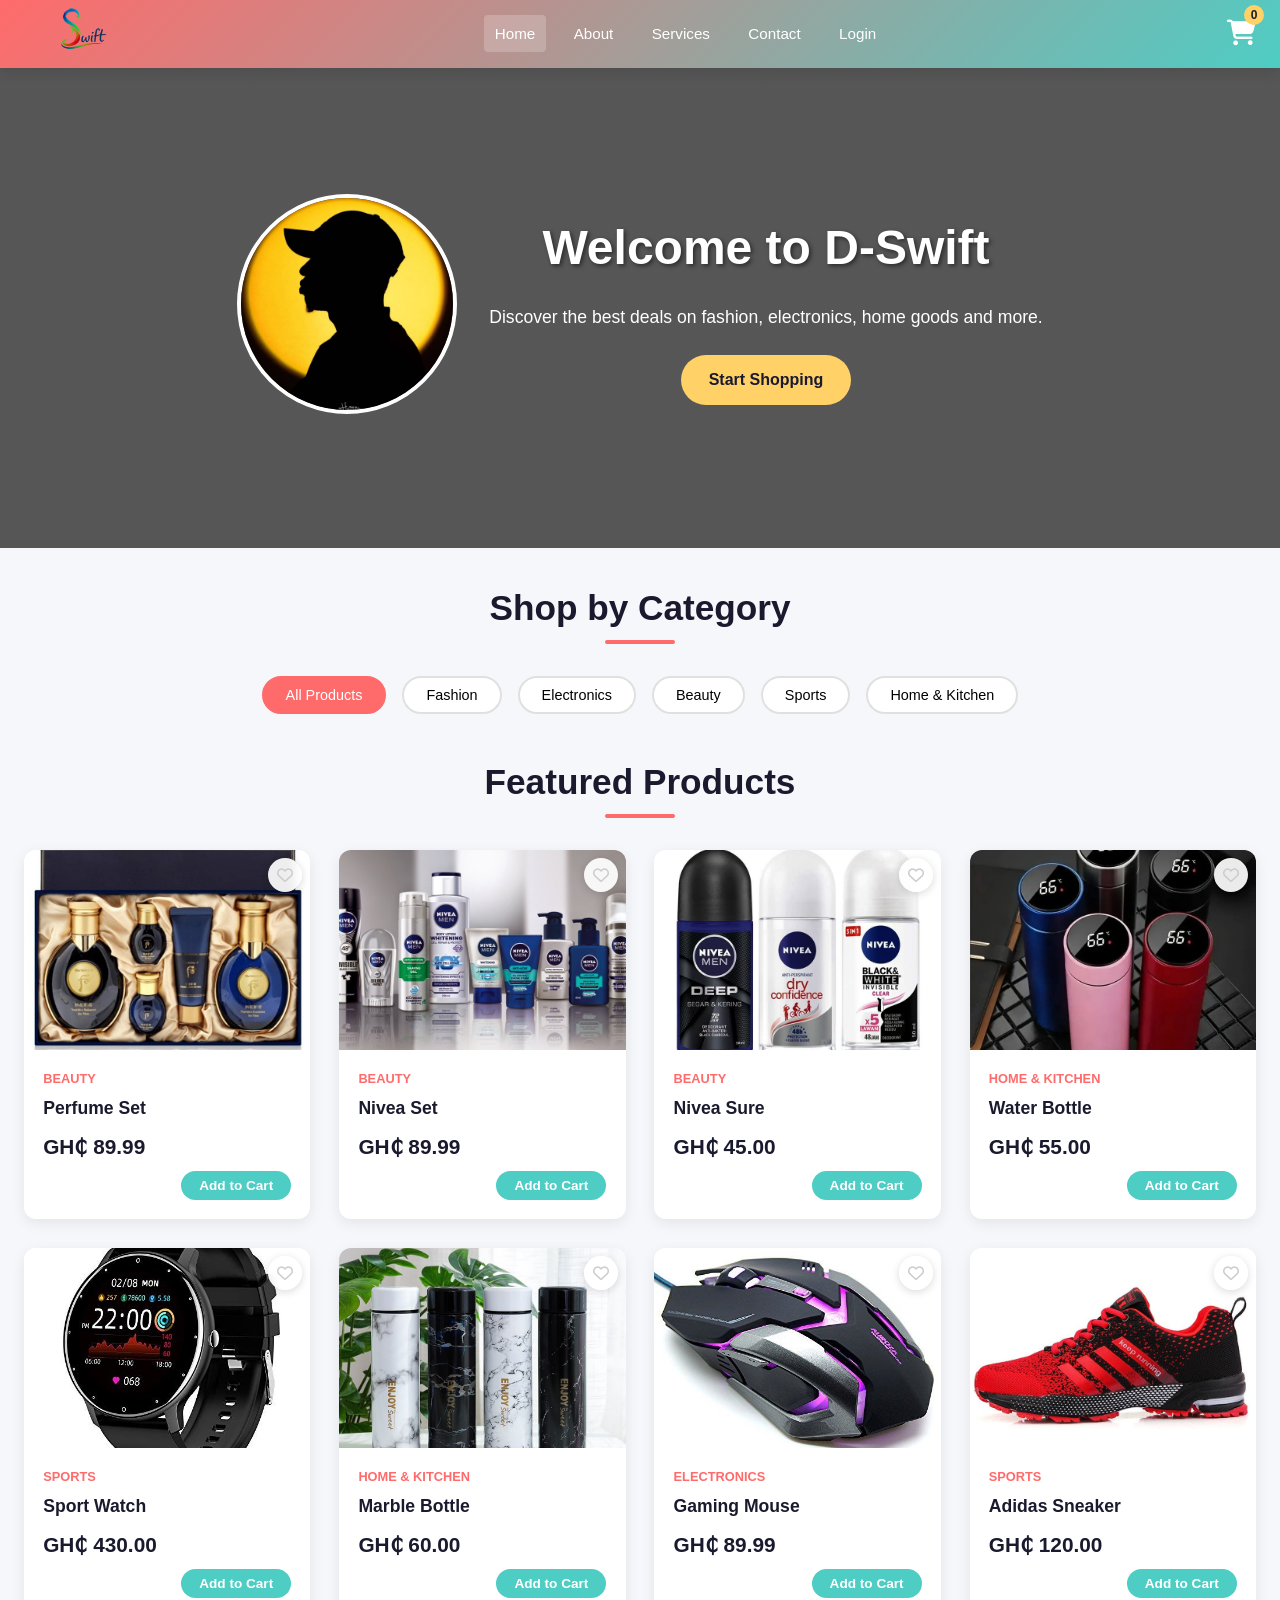
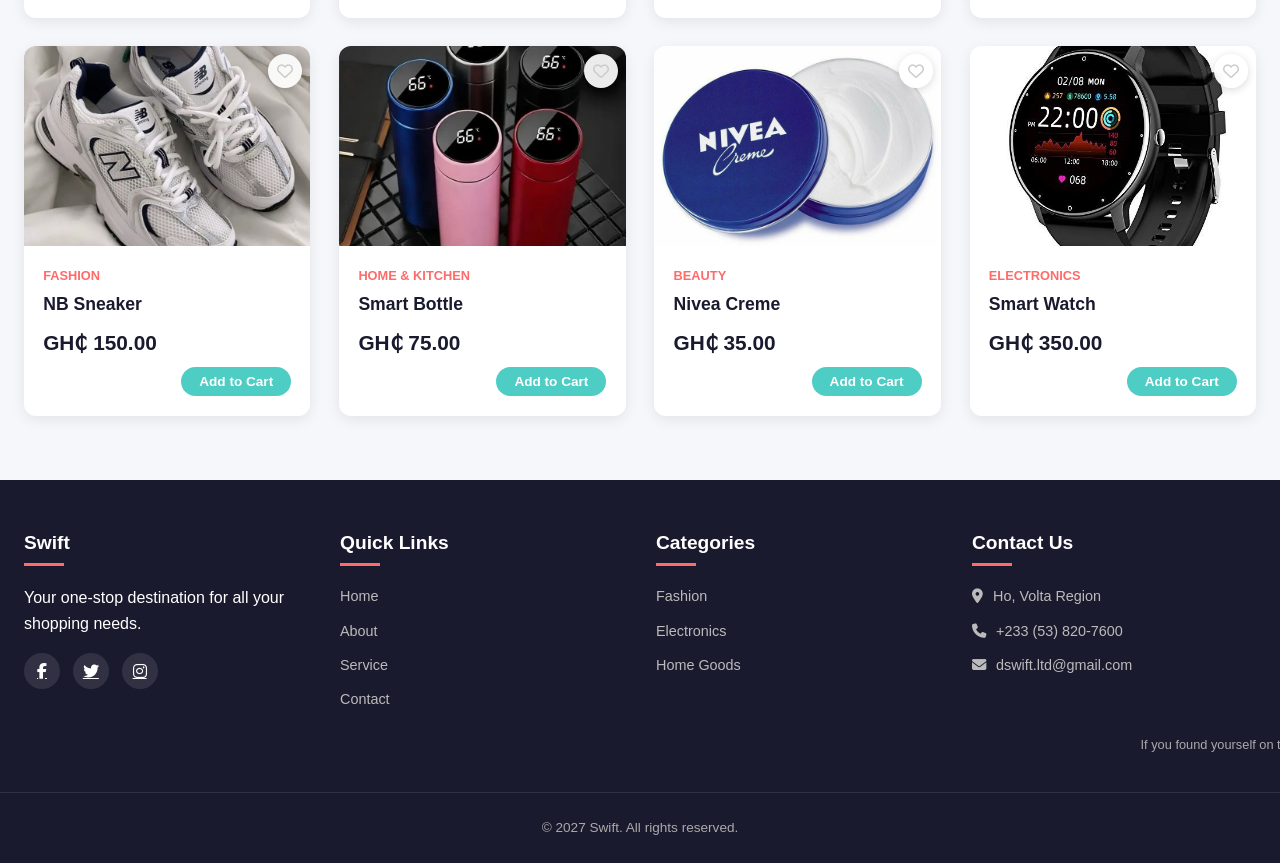
==== commit a3ed8ee8: "Add files via upload" ====
--- a/index.html
+++ b/index.html
@@ -5,7 +5,7 @@
     <meta name="viewport" content="width=device-width, initial-scale=1.0">
     <title>Swift</title>
     <link rel="stylesheet" href="kstyle.css">
-    <link rel="icon" type="image" href="456.jpeg">
+    <link rel="icon" type="image" href="789.png">
     <link rel="stylesheet" href="https://cdnjs.cloudflare.com/ajax/libs/font-awesome/6.4.0/css/all.min.css">
 </head>
 <body>
@@ -13,6 +13,9 @@
     <!-- ══════════════ DESKTOP HEADER (hidden on mobile) ══════════════ -->
     <header class="desktop-header">
         <div class="header-content">
+            <div class="logo">
+                <img src="789.png" alt="Swift">
+            </div>
             <nav class="nav-links">
                 <a href="#" class="active">Home</a>
                 <a href="about.html">About</a>
@@ -31,7 +34,7 @@
     <div class="mobile-header">
         <div class="mobile-search-bar">
             <i class="fas fa-search"></i>
-            <input type="text" placeholder="Search on D-Swift">
+            <input type="text" placeholder="Search on Swift">
         </div>
         <div class="mobile-cart-icon" id="mobileCartIcon">
             <i class="fas fa-shopping-cart"></i>
@@ -197,15 +200,32 @@
             <span class="nav-label">Cart</span>
             <span class="mob-nav-badge cart-count mobile-cart-count2">0</span>
         </a>
-        <a href="#" class="mob-nav-item">
+        <a href="#" class="mob-nav-item" id="mobWishBtn" onclick="openWishlistPanel(); return false;">
             <i class="fas fa-heart"></i>
             <span class="nav-label">Wishlist</span>
+            <span class="mob-nav-badge" id="wishlistBadge" style="display:none;">0</span>
         </a>
         <a href="profile.html" class="mob-nav-item">
             <i class="fas fa-user"></i>
             <span class="nav-label">Account</span>
         </a>
     </nav>
+
+    
+    <!-- ══════════════ WISHLIST PANEL ══════════════ -->
+    <div class="wishlist-panel" id="wishlistPanel">
+        <div class="wishlist-header">
+            <h2><i class="fas fa-heart"></i> My Wishlist</h2>
+            <button class="close-wishlist" id="closeWishlist"><i class="fas fa-times"></i></button>
+        </div>
+        <div class="wishlist-items" id="wishlistItemsList">
+            <div class="cart-empty">
+                <i class="fas fa-heart"></i>
+                <p>Your wishlist is empty</p>
+            </div>
+        </div>
+    </div>
+    <div class="wishlist-overlay" id="wishlistOverlay"></div>
 
     <script src="kscript.js"></script>
 </body>
--- a/kstyle.css
+++ b/kstyle.css
@@ -355,3 +355,250 @@
     .hero-content h1 { font-size:2rem; }
     .footer-content { grid-template-columns:repeat(2,1fr); }
 }
+
+/* ══════════════════════════════════════
+   HEART / WISHLIST BUTTON
+══════════════════════════════════════ */
+.heart-btn {
+    position: absolute;
+    top: 8px; right: 8px;
+    width: 34px; height: 34px;
+    border-radius: 50%;
+    background: rgba(255,255,255,0.92);
+    border: none;
+    cursor: pointer;
+    display: flex; align-items: center; justify-content: center;
+    font-size: 1rem;
+    color: #ccc;
+    box-shadow: 0 2px 8px rgba(0,0,0,0.15);
+    transition: all 0.25s;
+    z-index: 10;
+    backdrop-filter: blur(4px);
+}
+.heart-btn:hover { transform: scale(1.15); color: #ff6b6b; }
+.heart-btn.active { color: #ff6b6b; background: #fff0f0; }
+.heart-btn.active i { animation: heartPop 0.3s ease; }
+@keyframes heartPop {
+    0%   { transform: scale(1); }
+    50%  { transform: scale(1.4); }
+    100% { transform: scale(1); }
+}
+
+/* Mobile heart button — slightly smaller */
+@media (max-width: 600px) {
+    .heart-btn { width: 28px; height: 28px; font-size: 0.82rem; top: 6px; right: 6px; }
+}
+
+/* ══════════════════════════════════════
+   PRODUCT DETAIL MODAL
+══════════════════════════════════════ */
+#productModal {
+    display: none;
+    position: fixed; inset: 0;
+    z-index: 2500;
+    align-items: flex-end;
+    justify-content: center;
+}
+#productModal.open { display: flex; }
+
+.pm-backdrop {
+    position: absolute; inset: 0;
+    background: rgba(0,0,0,0.55);
+    backdrop-filter: blur(3px);
+}
+.pm-sheet {
+    position: relative;
+    background: white;
+    width: 100%; max-width: 560px;
+    max-height: 92vh;
+    border-radius: 24px 24px 0 0;
+    overflow-y: auto;
+    animation: sheetUp 0.35s cubic-bezier(.32,1,.23,1);
+    z-index: 1;
+}
+@keyframes sheetUp {
+    from { transform: translateY(100%); }
+    to   { transform: translateY(0); }
+}
+
+/* On desktop, center it like a dialog */
+@media (min-width: 601px) {
+    #productModal { align-items: center; }
+    .pm-sheet {
+        border-radius: 20px;
+        max-height: 88vh;
+        max-width: 520px;
+        animation: dialogIn 0.3s ease;
+    }
+    @keyframes dialogIn {
+        from { transform: scale(0.92); opacity: 0; }
+        to   { transform: scale(1);    opacity: 1; }
+    }
+}
+
+.pm-close {
+    position: absolute; top: 14px; right: 14px;
+    width: 34px; height: 34px; border-radius: 50%;
+    background: rgba(0,0,0,0.12); border: none;
+    color: #444; font-size: 1rem; cursor: pointer;
+    display: flex; align-items: center; justify-content: center;
+    z-index: 10; transition: background 0.2s;
+}
+.pm-close:hover { background: rgba(0,0,0,0.22); }
+
+/* Gallery */
+.pm-gallery {
+    width: 100%; height: 280px;
+    background: #f7f7f7; overflow: hidden;
+    border-radius: 24px 24px 0 0;
+    position: relative;
+}
+@media (min-width: 601px) { .pm-gallery { height: 320px; border-radius: 20px 20px 0 0; } }
+
+.pm-main-img {
+    width: 100%; height: 100%;
+    object-fit: cover;
+    transition: opacity 0.25s;
+}
+.pm-no-img {
+    width: 100%; height: 100%;
+    display: flex; align-items: center; justify-content: center;
+    font-size: 4rem; color: #ddd;
+}
+
+/* Thumbnails */
+.pm-thumbs {
+    display: flex; gap: 8px; padding: 10px 16px 0;
+    overflow-x: auto; scrollbar-width: none;
+}
+.pm-thumbs::-webkit-scrollbar { display: none; }
+.pm-thumb {
+    width: 58px; height: 58px; border-radius: 10px;
+    object-fit: cover; cursor: pointer; flex-shrink: 0;
+    border: 2.5px solid transparent;
+    transition: border-color 0.2s, opacity 0.2s;
+    opacity: 0.65;
+}
+.pm-thumb.active, .pm-thumb:hover { border-color: var(--primary); opacity: 1; }
+
+/* Body */
+.pm-body { padding: 16px 20px 28px; }
+.pm-cat {
+    font-size: 0.72rem; text-transform: uppercase;
+    font-weight: 700; color: var(--primary); margin-bottom: 4px;
+}
+.pm-name {
+    font-size: 1.25rem; color: var(--dark);
+    font-weight: 700; margin-bottom: 6px;
+}
+.pm-price {
+    font-size: 1.5rem; font-weight: 800;
+    color: var(--primary); margin-bottom: 6px;
+}
+.pm-seller {
+    font-size: 0.78rem; color: #888;
+    margin-bottom: 14px; display: flex; align-items: center; gap: 5px;
+}
+.pm-desc-label {
+    font-size: 0.78rem; font-weight: 700;
+    color: #aaa; text-transform: uppercase;
+    margin-bottom: 6px; letter-spacing: 0.5px;
+}
+.pm-desc {
+    font-size: 0.9rem; color: #555;
+    line-height: 1.65; margin-bottom: 20px;
+}
+.pm-actions {
+    display: flex; gap: 10px;
+}
+.pm-wishlist-btn, .pm-cart-btn {
+    flex: 1; padding: 13px 10px;
+    border-radius: 12px; border: none;
+    font-size: 0.92rem; font-weight: 700;
+    cursor: pointer; display: flex;
+    align-items: center; justify-content: center;
+    gap: 7px; transition: all 0.2s; font-family: inherit;
+}
+.pm-wishlist-btn {
+    background: #fff0f0; color: var(--primary);
+    border: 2px solid #ffd6d6;
+}
+.pm-wishlist-btn:hover  { background: #ffe0e0; }
+.pm-wishlist-btn.active { background: var(--primary); color: white; border-color: var(--primary); }
+.pm-cart-btn {
+    background: var(--secondary); color: white;
+    flex: 2;
+}
+.pm-cart-btn:hover { background: #3dbdb4; }
+
+/* ══════════════════════════════════════
+   WISHLIST PANEL (slides in like cart)
+══════════════════════════════════════ */
+.wishlist-panel {
+    position: fixed; top: 0; right: -420px;
+    width: 390px; height: 100vh;
+    background: white;
+    box-shadow: -5px 0 15px rgba(0,0,0,0.12);
+    z-index: 1001; transition: right 0.4s ease;
+    display: flex; flex-direction: column;
+}
+.wishlist-panel.active { right: 0; }
+
+.wishlist-header {
+    padding: 1.2rem 1.5rem;
+    background: var(--primary); color: white;
+    display: flex; justify-content: space-between; align-items: center;
+    flex-shrink: 0;
+}
+.wishlist-header h2 { font-size: 1.1rem; display: flex; align-items: center; gap: 8px; }
+.close-wishlist {
+    background: none; border: none; color: white;
+    font-size: 1.4rem; cursor: pointer;
+}
+
+.wishlist-items {
+    flex: 1; overflow-y: auto; padding: 1rem 1.2rem;
+}
+
+/* Each wishlist item row */
+.wl-item {
+    display: flex; gap: 12px; padding: 10px 0;
+    border-bottom: 1px solid #f0f0f0; align-items: center;
+}
+.wl-item:last-child { border-bottom: none; }
+.wl-item-img {
+    width: 68px; height: 68px; border-radius: 10px;
+    object-fit: cover; background: #f5f5f5; flex-shrink: 0;
+}
+.wl-item-info { flex: 1; min-width: 0; }
+.wl-item-cat   { font-size: 0.68rem; color: var(--primary); text-transform: uppercase; font-weight: 700; }
+.wl-item-name  { font-size: 0.9rem; font-weight: 600; color: var(--dark); white-space: nowrap; overflow: hidden; text-overflow: ellipsis; }
+.wl-item-price { font-size: 0.95rem; font-weight: 700; color: var(--dark); margin-top: 2px; }
+
+.wl-item-btns { display: flex; flex-direction: column; gap: 5px; flex-shrink: 0; }
+.wl-add-cart {
+    background: var(--secondary); color: white;
+    border: none; border-radius: 7px; padding: 6px 10px;
+    font-size: 0.72rem; font-weight: 700; cursor: pointer;
+    white-space: nowrap; transition: background 0.2s;
+}
+.wl-add-cart:hover { background: #3dbdb4; }
+.wl-remove {
+    background: #fff0f0; color: var(--primary);
+    border: none; border-radius: 7px; padding: 6px 10px;
+    font-size: 0.72rem; font-weight: 700; cursor: pointer;
+    transition: all 0.2s;
+}
+.wl-remove:hover { background: var(--primary); color: white; }
+
+.wishlist-overlay {
+    position: fixed; inset: 0;
+    background: rgba(0,0,0,0.5);
+    z-index: 1000; opacity: 0; visibility: hidden; transition: all 0.4s;
+}
+.wishlist-overlay.active { opacity: 1; visibility: visible; }
+
+/* Mobile — full width */
+@media (max-width: 600px) {
+    .wishlist-panel { width: 100%; right: -100%; }
+}
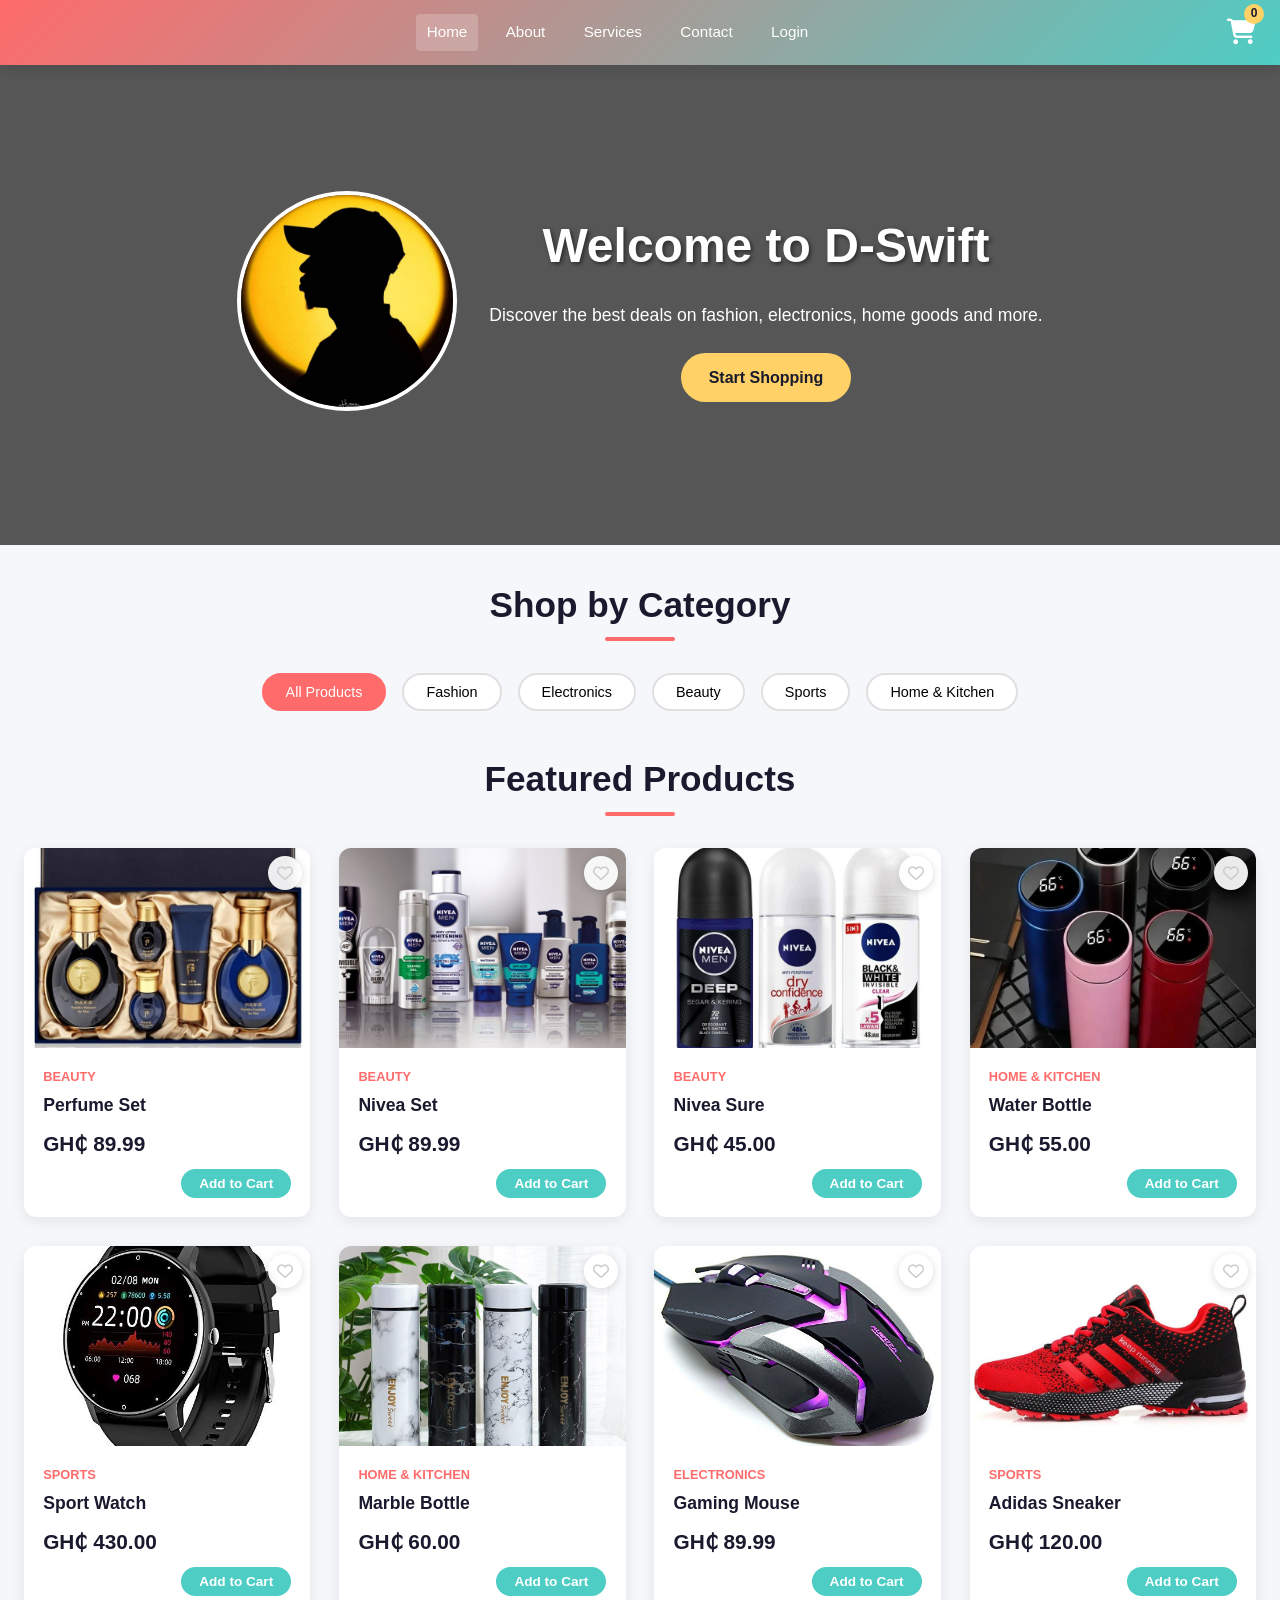
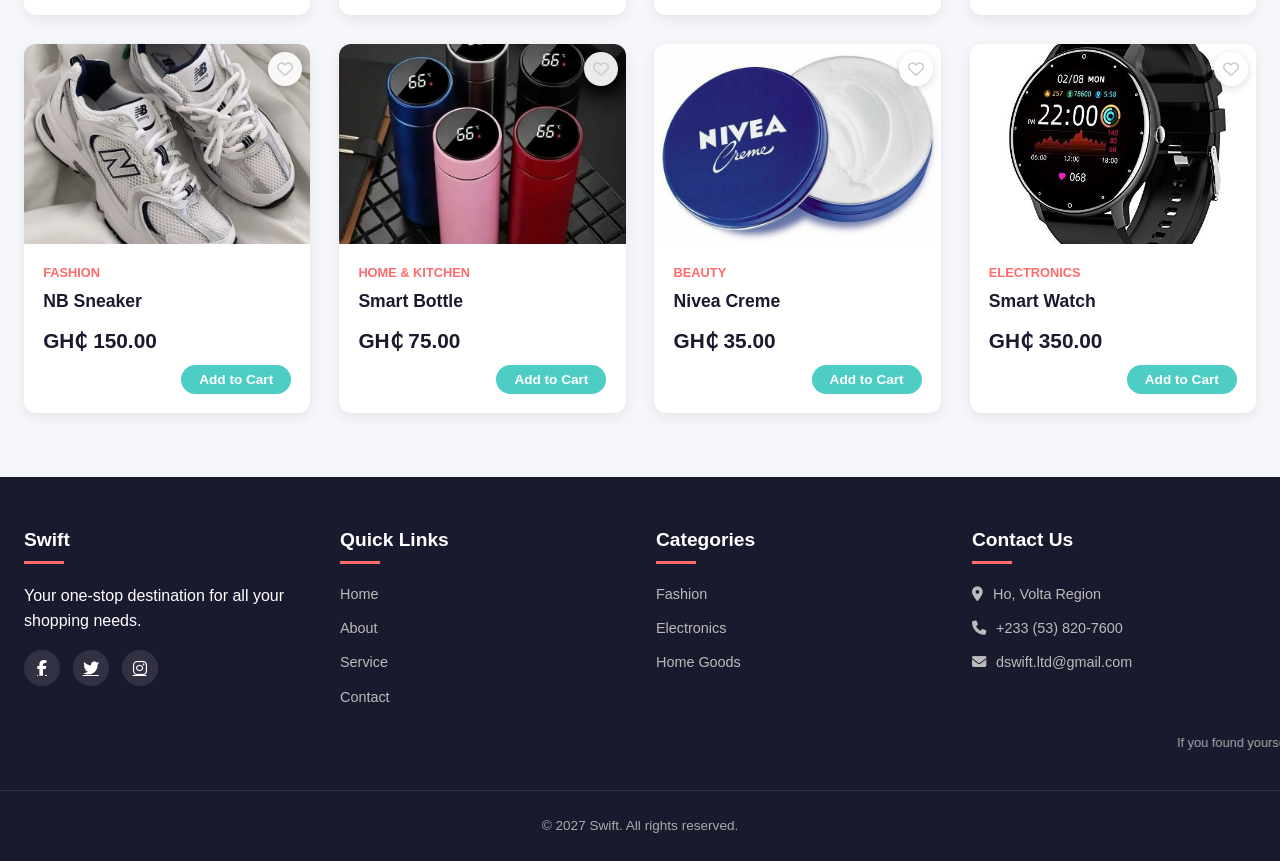
==== commit 5a488f7a: "Update index.html" ====
--- a/index.html
+++ b/index.html
@@ -5,7 +5,7 @@
     <meta name="viewport" content="width=device-width, initial-scale=1.0">
     <title>Swift</title>
     <link rel="stylesheet" href="kstyle.css">
-    <link rel="icon" type="image" href="789.png">
+    <link rel="icon" type="image" href="456.jpeg">
     <link rel="stylesheet" href="https://cdnjs.cloudflare.com/ajax/libs/font-awesome/6.4.0/css/all.min.css">
 </head>
 <body>
@@ -13,9 +13,6 @@
     <!-- ══════════════ DESKTOP HEADER (hidden on mobile) ══════════════ -->
     <header class="desktop-header">
         <div class="header-content">
-            <div class="logo">
-                <img src="789.png" alt="Swift">
-            </div>
             <nav class="nav-links">
                 <a href="#" class="active">Home</a>
                 <a href="about.html">About</a>
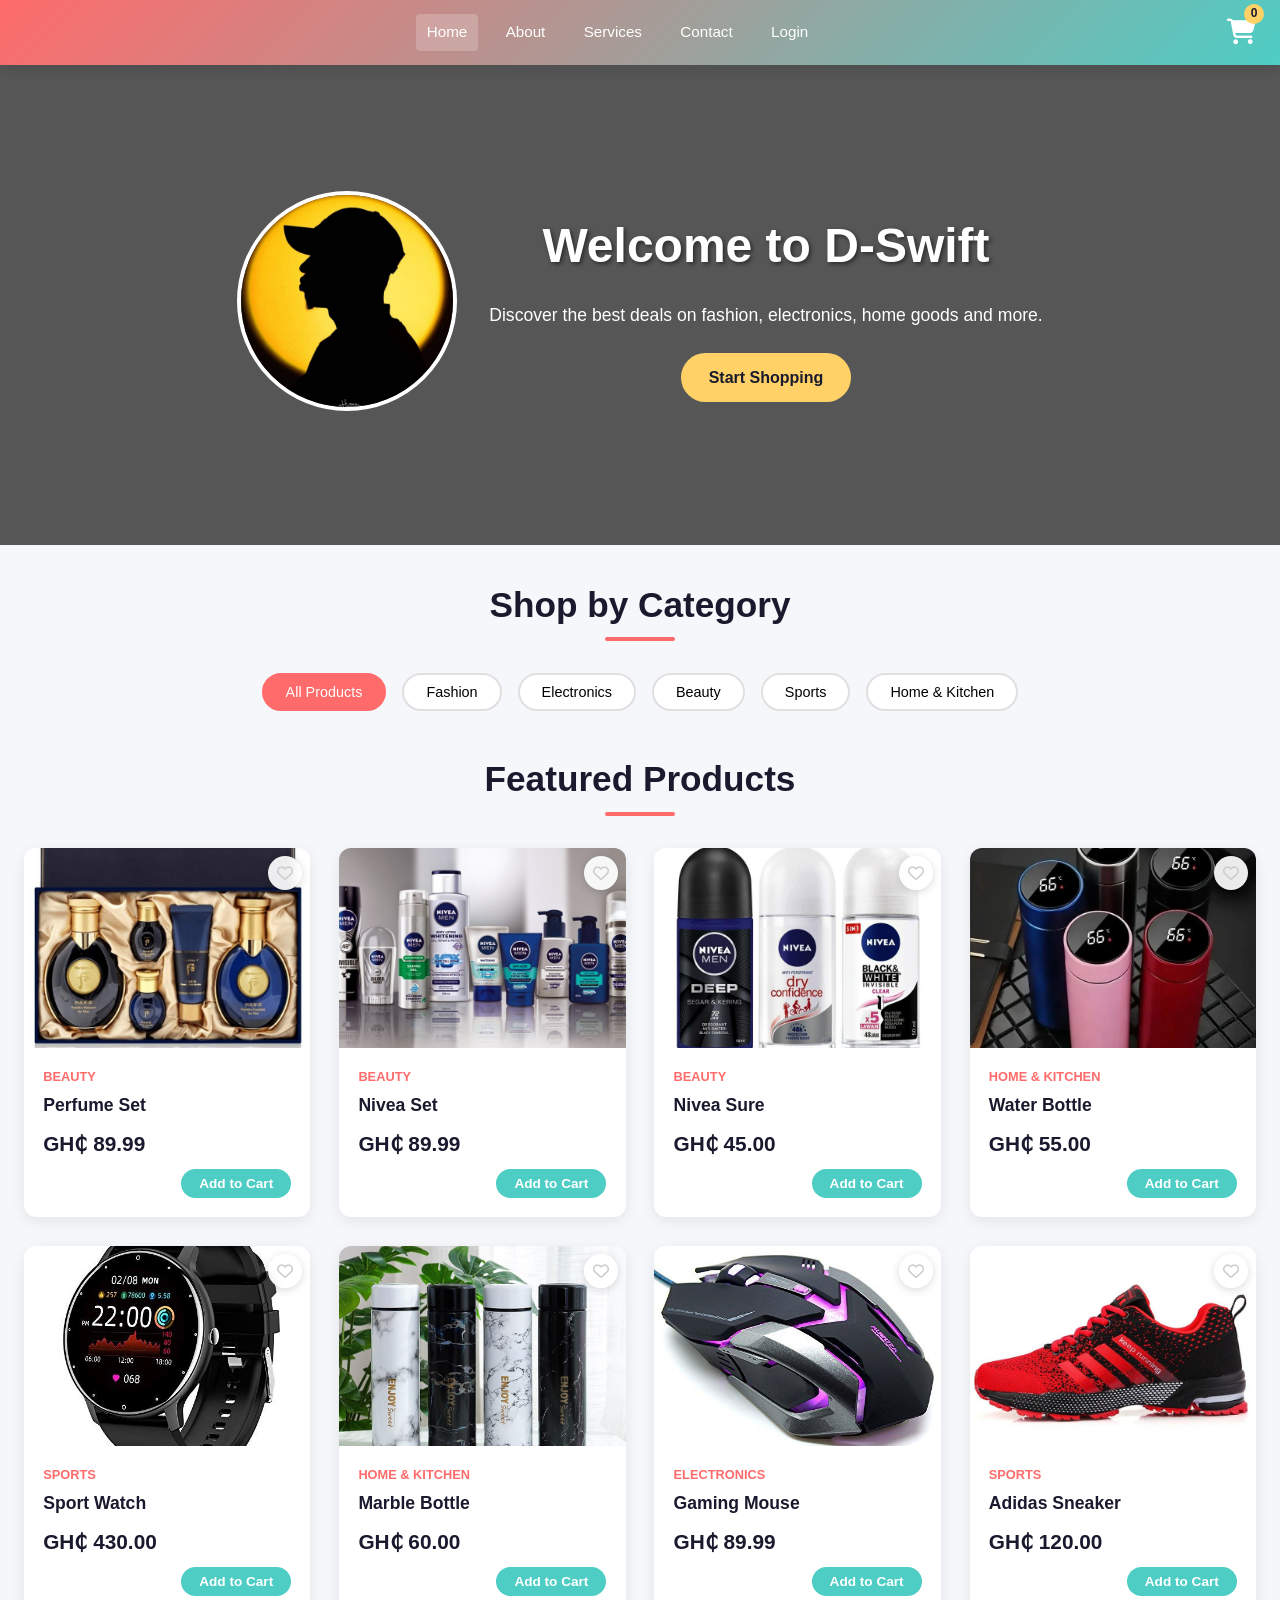
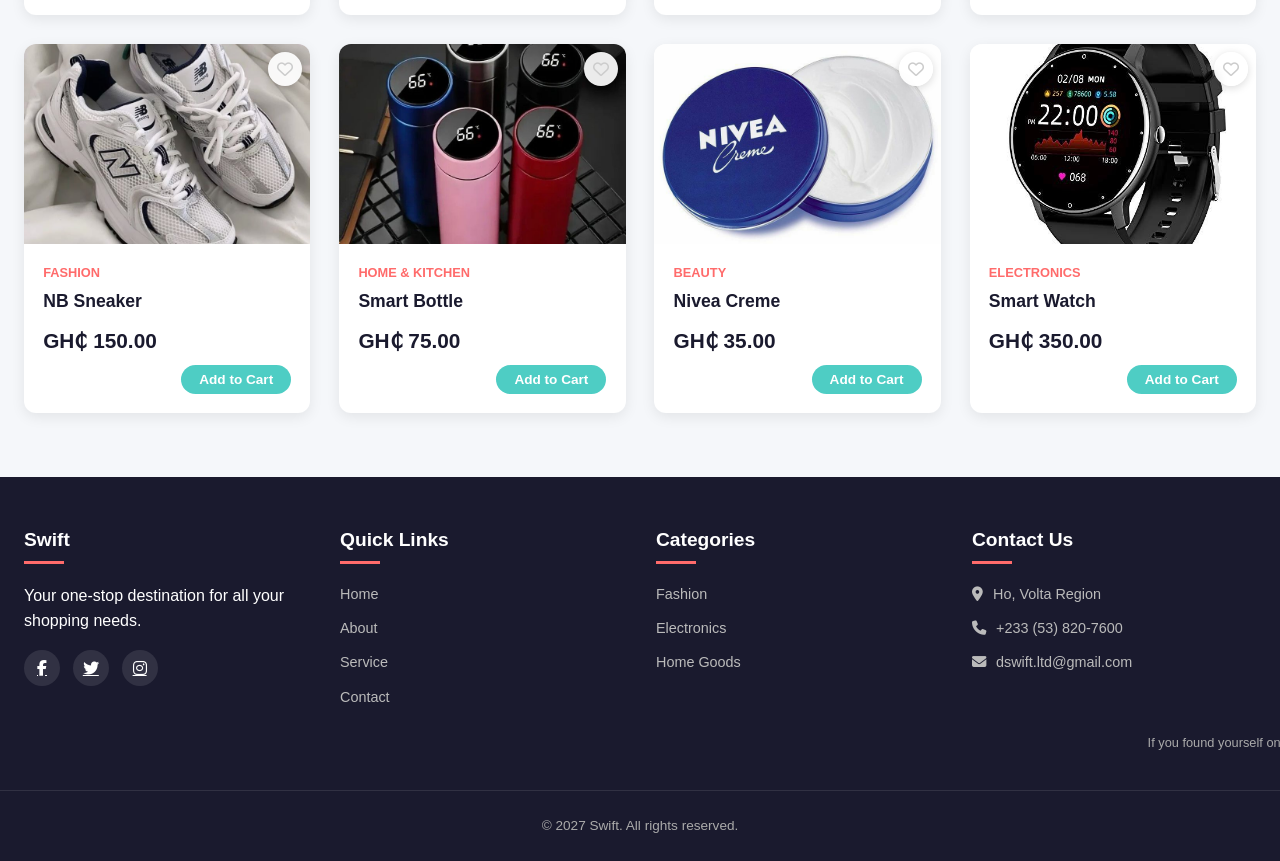
==== commit 5157ab8f: "Update index.html" ====
--- a/index.html
+++ b/index.html
@@ -31,7 +31,7 @@
     <div class="mobile-header">
         <div class="mobile-search-bar">
             <i class="fas fa-search"></i>
-            <input type="text" placeholder="Search on Swift">
+            <input type="text" placeholder="Search on D-Swift">
         </div>
         <div class="mobile-cart-icon" id="mobileCartIcon">
             <i class="fas fa-shopping-cart"></i>
